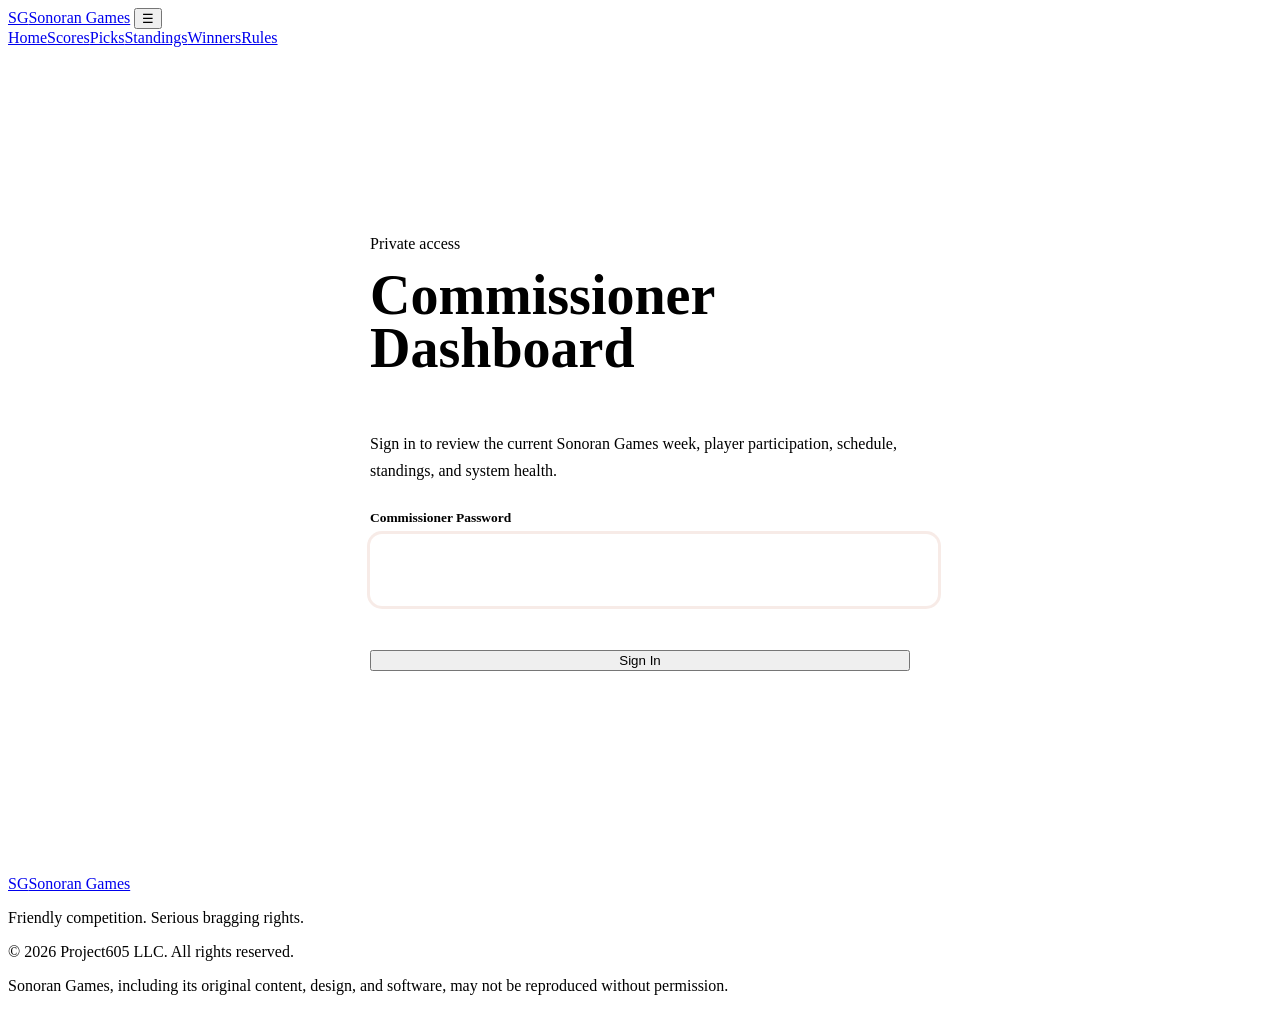
==== commissioner.html @ 8475ea11 "Refine commissioner dashboard layout and health display" ====
<!DOCTYPE html>

<html lang="en">
<head>
<meta charset="utf-8"/>
<meta content="width=device-width, initial-scale=1" name="viewport"/>
<meta content="Sonoran Games Commissioner Dashboard." name="description"/>
<title>Commissioner Dashboard · Sonoran Games</title>
<link href="/favicon.ico" rel="icon"/>
<link href="/assets/css/tokens.css" rel="stylesheet"/>
<link href="/assets/css/components.css" rel="stylesheet"/>
<link href="/assets/css/site.css" rel="stylesheet"/>
<link href="/assets/css/commissioner.css" rel="stylesheet"/>
</head>
<body>
<header class="site-header">
<div class="container nav-wrap">
<a aria-label="Sonoran Games home" class="brand" href="/"><span class="brand-mark">SG</span><span class="brand-name">Sonoran Games</span></a>
<button aria-controls="site-nav" aria-expanded="false" aria-label="Open navigation" class="nav-toggle" data-nav-toggle="">☰</button>
<nav aria-label="Primary navigation" class="nav-links" data-nav-links="" id="site-nav">
<a href="/">Home</a><a href="/scoreboard.html">Scores</a><a href="/picks.html">Picks</a><a href="/standings.html">Standings</a><a href="/winners.html">Winners</a><a href="/rules.html">Rules</a>
</nav>
</div>
</header>
<main class="commissioner-main">
<section class="commissioner-login-wrap" data-login-view="">
<div class="container">
<section class="card commissioner-login-card">
<div aria-hidden="true" class="commissioner-lock">SG</div>
<p class="eyebrow">Private access</p>
<h1 class="display">Commissioner Dashboard</h1>
<p class="commissioner-login-copy">Sign in to review the current Sonoran Games week, player participation, schedule, standings, and system health.</p>
<form data-login-form="">
<label class="commissioner-label" for="commissioner-password">Commissioner Password</label>
<input autocomplete="current-password" class="commissioner-input" data-password="" id="commissioner-password" required="" type="password"/>
<p aria-live="polite" class="commissioner-form-message" data-login-message=""></p>
<button class="button commissioner-login-button" data-login-button="" type="submit">Sign In</button>
</form>
</section>
</div>
</section>
<section class="commissioner-dashboard" data-dashboard-view="" hidden="">
<section class="commissioner-hero">
<div class="container commissioner-hero-row">
<div>
<p class="eyebrow">Sonoran Games Administration</p>
<h1 class="display commissioner-title">Commissioner Dashboard</h1>
<p class="commissioner-intro">Current-week health, participation, competition, and controls at a glance.</p>
</div>
<div class="commissioner-hero-actions">
<div class="commissioner-week-chip">
<span class="eyebrow">Current week</span>
<strong data-current-week="">Loading…</strong>
<small data-last-refresh="">Loading dashboard…</small>
</div>
<div class="commissioner-action-row">
<button class="button" data-refresh-dashboard="" type="button">Refresh Dashboard</button>
<button class="commissioner-text-button" data-logout="" type="button">Sign Out</button>
</div>
</div>
</div>
</section>
<div class="container commissioner-layout"><section aria-labelledby="commissioner-current-state-heading" class="commissioner-overview">
<div class="commissioner-overview-heading">
<p class="eyebrow">Overview</p>
<h2 class="display" id="commissioner-current-state-heading">Current State</h2>
</div>
<div aria-live="polite" class="commissioner-state-grid">
<section aria-label="Game alerts" class="commissioner-alert-stack" data-game-alerts=""></section>
<section aria-label="Player alerts" class="commissioner-alert-stack" data-player-alerts=""></section>
</div>
<section aria-live="polite" class="commissioner-system-alerts" data-system-alerts="" hidden=""></section>
</section><div class="commissioner-grid commissioner-grid-2"><section class="card commissioner-card">
<div class="commissioner-card-heading">
<div><p class="eyebrow">Automation</p><h2 class="display">System Health</h2></div>
</div>
<div data-system-health=""></div>
</section><section class="card commissioner-card">
<div class="commissioner-participation-heading">
<div class="commissioner-participation-title">
<p class="eyebrow">Pick completion</p>
<h2 class="display">Player Participation</h2>
<div class="commissioner-participation-player-count" data-participation-player-count="">— Players</div>
</div>
<div class="commissioner-participation-progress" data-participation-progress="" style="--participation-progress:0%;">
<div class="commissioner-participation-progress-label">Completed Cards</div>
<div class="commissioner-participation-progress-shell">
<span class="commissioner-participation-progress-count" data-participation-complete-count="">0</span>
<div aria-label="Completed player cards" aria-valuemax="100" aria-valuemin="0" aria-valuenow="0" class="commissioner-participation-progress-track" data-participation-progress-track="" role="progressbar">
<div class="commissioner-participation-progress-fill" data-participation-progress-fill="">
<span class="commissioner-participation-progress-percent" data-participation-progress-percent="">0%</span>
</div>
</div>
</div>
</div>
</div>
<div data-incomplete-players=""></div>
</section></div><div class="commissioner-grid commissioner-grid-2"><section class="card commissioner-card">
<div class="commissioner-card-heading">
<div><p class="eyebrow">Current week</p><h2 class="display">Live Competition — Top 5</h2></div>
<span class="commissioner-muted">Provisional</span>
</div>
<div data-live-top-five=""></div>
</section><section class="card commissioner-card">
<div class="commissioner-card-heading">
<div><p class="eyebrow">Season standings</p><h2 class="display">Current Season — Top 5</h2></div>
</div>
<div data-season-top-five=""></div>
</section></div><div class="commissioner-grid commissioner-grid-2"><section class="card commissioner-card">
<div class="commissioner-card-heading">
<div><p class="eyebrow">Current week</p><h2 class="display">Week Status</h2></div>
<span class="status status-upcoming" data-week-state="">Loading</span>
</div>
<div class="commissioner-metrics" data-week-metrics=""></div>
<div class="commissioner-next-game" data-next-kickoff=""></div>
</section><section class="card commissioner-card">
<div class="commissioner-card-heading">
<div><p class="eyebrow">2026 season</p><h2 class="display">Around the Pool</h2></div>
</div>
<div class="commissioner-stat-grid" data-around-pool=""></div>
</section></div><div class="commissioner-grid commissioner-grid-2"><section class="card commissioner-card">
<div class="commissioner-card-heading">
<div><p class="eyebrow">Season history</p><h2 class="display">Weekly Winners</h2></div>
</div>
<div data-weekly-winners=""></div>
</section><section class="card commissioner-card">
<div class="commissioner-card-heading">
<div><p class="eyebrow">Audit trail</p><h2 class="display">Recent Commissioner Activity</h2></div>
<span class="commissioner-muted">Last 3</span>
</div>
<div data-recent-activity=""></div>
</section></div><section class="card commissioner-card">
<div class="commissioner-card-heading">
<div><p class="eyebrow">Current week</p><h2 class="display">Schedule, Game IDs &amp; BYEs</h2></div>
<span class="commissioner-muted" data-schedule-summary="">Loading…</span>
</div>
<div class="commissioner-byes" data-byes=""></div>
<div class="commissioner-schedule" data-schedule=""></div>
</section><section class="card commissioner-card commissioner-control-center">
<div class="commissioner-card-heading">
<div>
<p class="eyebrow">Actions</p>
<h2 class="display">Commissioner Control Center</h2>
</div>
<span class="status status-upcoming">Protected actions</span>
</div>
<div class="commissioner-control-layout">
<section class="commissioner-action-panel commissioner-action-panel-active">
<div class="commissioner-action-panel-heading">
<div>
<p class="eyebrow">Pick actions</p>
<h3>Pick Override</h3>
</div>
<span class="commissioner-muted">Current week only</span>
</div>
<p class="commissioner-action-help">
                Select the player, game, and team. Player IDs, Game IDs, and team abbreviations
                are filled from the live Week data — no manual IDs required.
              </p>
<form class="commissioner-override-form" data-override-form="">
<div class="commissioner-form-grid">
<label class="commissioner-field">
<span>Player</span>
<select class="commissioner-select" data-override-player="" required="">
<option value="">Choose player…</option>
</select>
</label>
<label class="commissioner-field">
<span>Game</span>
<select class="commissioner-select" data-override-game="" required="">
<option value="">Choose game…</option>
</select>
</label>
</div>
<div class="commissioner-game-reference" data-override-game-reference="" hidden="">
<div>
<span class="commissioner-field-label">Game ID</span>
<strong data-override-game-id="">—</strong>
</div>
<button class="commissioner-copy-button" data-copy-override-game-id="" type="button">
                    Copy
                  </button>
</div>
<fieldset class="commissioner-pick-fieldset" data-override-pick-fieldset="" disabled="">
<legend>Pick</legend>
<div class="commissioner-pick-options" data-override-pick-options="">
<span class="commissioner-muted">Choose a game first.</span>
</div>
</fieldset>
<label class="commissioner-field">
<span>Reason</span>
<textarea class="commissioner-textarea" data-override-reason="" placeholder="Why is this Commissioner override needed?" required="" rows="3"></textarea>
</label>
<div class="commissioner-requested-by">
<span>Requested by</span>
<strong>JohnC</strong>
</div>
<p aria-live="polite" class="commissioner-action-message" data-override-message=""></p>
<button class="button commissioner-preview-button" data-preview-override="" disabled="" type="submit">
                  Preview Override
                </button>
</form>
<div class="commissioner-action-success" data-override-success="" hidden=""></div>
</section>
<div class="commissioner-control-side">
<section class="commissioner-control-group">
<strong>Player Controls</strong>
<span>Generate / Rotate · Revoke · Activate / Deactivate</span>
<small>Coming next</small>
</section>
<section class="commissioner-control-group">
<strong>Recovery Tools</strong>
<span>Sync Scores · Preview Rollover · Retry Rollover</span>
<small>Coming after Player Controls</small>
</section>
</div>
</div>
</section><dialog class="commissioner-confirm-dialog" data-override-dialog="">
<form class="commissioner-confirm-card" method="dialog">
<p class="eyebrow">Confirm Commissioner Action</p>
<h2 class="display">Pick Override</h2>
<div class="commissioner-confirm-summary" data-override-preview=""></div>
<div class="commissioner-confirm-warning">
              This action can change a locked pick. Confirm the details before continuing.
            </div>
<div class="commissioner-confirm-actions">
<button class="commissioner-secondary-button" data-cancel-override="" type="button">
                Cancel
              </button>
<button class="button" data-confirm-override="" type="button">
                Confirm Override
              </button>
</div>
</form>
</dialog></div>
</section>
<section class="commissioner-error-wrap" data-error-view="" hidden="">
<div class="container">
<section class="card commissioner-login-card">
<p class="eyebrow">Commissioner</p>
<h1 class="display">Dashboard unavailable</h1>
<p data-fatal-message="">Sonoran Games could not load the Commissioner dashboard.</p>
<button class="button" data-return-login="" type="button">Return to Sign In</button>
</section>
</div>
</section>
</main>
<footer class="site-footer">
<div class="container footer-inner">
<a class="brand" href="/"><span class="brand-mark">SG</span><span class="brand-name">Sonoran Games</span></a>
<div class="footer-copy">
<p>Friendly competition. Serious bragging rights.</p>
<p>© <span data-copyright-year="">2026</span> Project605 LLC. All rights reserved.</p>
<p>Sonoran Games, including its original content, design, and software, may not be reproduced without permission.</p>
</div>
</div>
</footer>
<script src="/assets/js/navigation.js"></script>
<script src="/assets/js/commissioner.js"></script>
</body>
</html>
---- assets/css/commissioner.css ----
.commissioner-main{min-height:calc(100vh - 72px)}
.commissioner-login-wrap,.commissioner-error-wrap{padding:72px 0 96px}
.commissioner-login-card{width:min(100%,540px);margin:0 auto;padding:36px}
.commissioner-login-card h1{margin-top:6px;font-size:clamp(2.2rem,7vw,3.5rem);line-height:.95}
.commissioner-lock{display:grid;width:58px;height:58px;margin-bottom:22px;place-items:center;border-radius:16px;background:linear-gradient(145deg,var(--copper),var(--rose));color:#fff;font:800 1.55rem var(--font-display)}
.commissioner-login-copy{margin:16px 0 26px;color:var(--muted);line-height:1.65}
.commissioner-label{display:block;margin-bottom:8px;font-size:.84rem;font-weight:800}
.commissioner-input{width:100%;min-height:50px;padding:11px 14px;border:1px solid var(--border);border-radius:12px;background:#fff;color:var(--ink);font:inherit;outline:none}
.commissioner-input:focus{border-color:var(--copper);box-shadow:0 0 0 3px rgba(184,92,56,.12)}
.commissioner-form-message{min-height:22px;margin:10px 0 4px;color:var(--danger);font-size:.82rem;font-weight:700}
.commissioner-login-button{width:100%;margin-top:8px}
.commissioner-hero{padding:42px 0 30px;background:radial-gradient(circle at 85% 20%,rgba(217,120,93,.12),transparent 30%),linear-gradient(180deg,#fffaf2 0%,var(--linen) 100%)}
.commissioner-hero-row{display:flex;align-items:flex-end;justify-content:space-between;gap:28px}
.commissioner-title{font-size:clamp(2.7rem,6vw,5rem);line-height:.92}
.commissioner-intro{max-width:670px;margin:14px 0 0;color:var(--muted);line-height:1.65}
.commissioner-hero-actions{display:grid;gap:12px;min-width:275px}
.commissioner-week-chip{display:grid;gap:2px;padding:15px 18px;border:1px solid var(--border);border-radius:14px;background:var(--white);box-shadow:var(--shadow-small)}
.commissioner-week-chip strong{font:800 1.65rem var(--font-display);text-transform:uppercase}
.commissioner-week-chip small{color:var(--muted)}
.commissioner-action-row{display:flex;align-items:center;gap:12px}
.commissioner-text-button{border:0;background:transparent;color:var(--copper);font-weight:800}
.commissioner-layout{display:grid;gap:22px;padding-top:24px;padding-bottom:20px}
.commissioner-alerts{display:grid;grid-template-columns:repeat(2,minmax(0,1fr));gap:10px}
.commissioner-alert{display:flex;gap:10px;align-items:flex-start;padding:13px 16px;border:1px solid var(--border);border-radius:13px;background:var(--white);box-shadow:var(--shadow-small);font-size:.9rem;font-weight:700}
.commissioner-alert.is-ok{border-left:4px solid var(--success)}
.commissioner-alert.is-attention{border-left:4px solid var(--gold)}
.commissioner-alert.is-error{border-left:4px solid var(--danger)}
.commissioner-alert-symbol{flex:0 0 auto;font-weight:900}
.commissioner-grid{display:grid;gap:22px}.commissioner-grid-2{grid-template-columns:repeat(2,minmax(0,1fr))}
.commissioner-card{padding:24px}
.commissioner-card-heading{display:flex;align-items:flex-start;justify-content:space-between;gap:18px;margin-bottom:20px}
.commissioner-card-heading h2{font-size:2rem;line-height:1}
.commissioner-big-stat{color:var(--copper);font:800 1.7rem var(--font-display)}
.commissioner-muted{color:var(--muted);font-size:.82rem}
.commissioner-metrics{display:grid;grid-template-columns:repeat(4,minmax(0,1fr));gap:10px}
.commissioner-metric{padding:14px;border-radius:12px;background:var(--linen)}
.commissioner-metric strong{display:block;font:800 1.5rem var(--font-display)}
.commissioner-metric span{display:block;margin-top:2px;color:var(--muted);font-size:.72rem;font-weight:700;text-transform:uppercase}
.commissioner-next-game{margin-top:14px;padding-top:14px;border-top:1px solid var(--border)}
.commissioner-list{display:grid;gap:0}
.commissioner-list-row{display:grid;grid-template-columns:minmax(0,1fr) auto;gap:12px;padding:11px 0;border-bottom:1px solid var(--border)}
.commissioner-list-row:last-child{border-bottom:0}
.commissioner-list-row strong{font-size:.9rem}.commissioner-list-row small,.commissioner-list-row span{color:var(--muted);font-size:.8rem}
.commissioner-zero-picks strong::after{margin-left:7px;color:var(--danger);content:'No picks';font-size:.67rem;font-weight:800;text-transform:uppercase}
.commissioner-byes{margin-bottom:16px}
.commissioner-bye-chip{display:inline-flex;margin:4px 6px 4px 0;padding:7px 10px;border-radius:999px;background:var(--navy);color:var(--sand);font-size:.75rem;font-weight:800}
.commissioner-schedule{display:grid;gap:18px}
.commissioner-day-group h3{margin:0 0 8px;color:var(--copper);font:800 1rem var(--font-display);letter-spacing:.07em;text-transform:uppercase}
.commissioner-day-group + .commissioner-day-group{margin-top:6px;padding-top:22px;border-top:2px solid rgba(23,42,70,.16)}
.commissioner-game-row{display:grid;grid-template-columns:90px minmax(0,1fr) auto;gap:14px;align-items:center;padding:13px 0;border-bottom:1px solid var(--border)}
.commissioner-game-row:last-child{border-bottom:0}
.commissioner-game-time{color:var(--muted);font-size:.78rem;font-weight:700}.commissioner-game-matchup{min-width:0}.commissioner-game-matchup strong{display:block}
.commissioner-game-id{display:flex;align-items:center;justify-content:flex-end;gap:8px;font-size:.74rem}
.commissioner-copy-button{min-height:32px;padding:0 10px;border:1px solid var(--border);border-radius:9px;background:var(--white);color:var(--copper);font-size:.72rem;font-weight:800}
.commissioner-unusual{margin-top:3px;color:var(--danger);font-size:.72rem;font-weight:800}
.commissioner-rank-list{display:grid}
.commissioner-rank-row{display:grid;grid-template-columns:34px minmax(0,1fr) auto;gap:10px;align-items:center;padding:11px 0;border-bottom:1px solid var(--border)}
.commissioner-rank-row:last-child{border-bottom:0}.commissioner-rank{color:var(--copper);font:800 1.2rem var(--font-display)}
.commissioner-rank-row strong{font-size:.9rem}.commissioner-rank-value{text-align:right;font-size:.8rem;font-weight:800}
.commissioner-stat-grid{display:grid;grid-template-columns:repeat(2,minmax(0,1fr));gap:12px}
.commissioner-stat{min-height:112px;padding:15px;border-radius:13px;background:var(--linen)}
.commissioner-stat strong{display:block;margin-bottom:4px;font:800 1.55rem var(--font-display)}.commissioner-stat span{display:block;color:var(--muted);font-size:.74rem;font-weight:700}
.commissioner-control-preview{border-style:dashed}
.commissioner-control-groups{display:grid;grid-template-columns:repeat(3,minmax(0,1fr));gap:12px;margin-top:18px}
.commissioner-control-group{display:grid;gap:5px;padding:15px;border-radius:13px;background:var(--linen)}
.commissioner-control-group span{color:var(--muted);font-size:.78rem;line-height:1.45}
.commissioner-health-row,.commissioner-activity-row{display:grid;grid-template-columns:minmax(0,1fr) auto;gap:12px;padding:11px 0;border-bottom:1px solid var(--border)}
.commissioner-health-row:last-child,.commissioner-activity-row:last-child{border-bottom:0}
.commissioner-health-row span,.commissioner-activity-row small{color:var(--muted);font-size:.78rem}
.commissioner-health-ok{color:var(--success)!important;font-weight:800}.commissioner-health-warning{color:var(--danger)!important;font-weight:800}
.commissioner-empty{padding:18px;border-radius:12px;background:var(--linen);color:var(--muted);font-size:.84rem}
@media(max-width:900px){.commissioner-hero-row{align-items:stretch;flex-direction:column}.commissioner-hero-actions{min-width:0}.commissioner-grid-2{grid-template-columns:1fr}.commissioner-control-groups{grid-template-columns:1fr}.commissioner-alerts{grid-template-columns:1fr}}
@media(max-width:640px){.commissioner-login-wrap,.commissioner-error-wrap{padding:42px 0 72px}.commissioner-login-card,.commissioner-card{padding:20px}.commissioner-hero{padding:30px 0 22px}.commissioner-title{font-size:3rem}.commissioner-action-row{align-items:stretch;flex-direction:column}.commissioner-text-button{min-height:40px}.commissioner-metrics{grid-template-columns:repeat(2,minmax(0,1fr))}.commissioner-card-heading{align-items:flex-start;flex-direction:column}.commissioner-game-row{grid-template-columns:1fr;gap:5px}.commissioner-game-id{justify-content:flex-start}.commissioner-stat-grid{grid-template-columns:1fr}}


/* Commissioner Dashboard overview hierarchy */
.commissioner-overview{display:grid;gap:10px}
.commissioner-overview-heading{display:grid;gap:3px}
.commissioner-overview-heading h2{margin:0;font-size:2rem;line-height:1}
.commissioner-state-grid{display:grid;grid-template-columns:repeat(2,minmax(0,1fr));gap:10px}
.commissioner-alert-stack,.commissioner-system-alerts{display:grid;gap:10px;align-content:start}
.commissioner-alert-stack:empty{min-height:0}
@media(max-width:900px){.commissioner-state-grid{grid-template-columns:1fr}}


/* Player Participation completion summary */
.commissioner-participation-heading{
  display:grid;
  grid-template-columns:minmax(0,1.15fr) minmax(190px,.85fr);
  gap:22px;
  align-items:start;
  margin-bottom:20px
}
.commissioner-participation-title h2{
  margin:0;
  font-size:2rem;
  line-height:1
}
.commissioner-participation-player-count{
  margin-top:8px;
  color:var(--ink);
  font-size:.9rem;
  font-weight:800
}
.commissioner-participation-progress{
  min-width:0;
  padding-left:22px;
  border-left:1px solid var(--border)
}
.commissioner-participation-progress-label{
  color:var(--copper);
  font-size:.74rem;
  font-weight:800;
  letter-spacing:.13em;
  text-transform:uppercase
}
.commissioner-participation-progress-shell{
  position:relative;
  margin-top:8px;
  padding-top:17px
}
.commissioner-participation-progress-count{
  position:absolute;
  top:0;
  left:clamp(8px,var(--participation-progress),calc(100% - 8px));
  transform:translateX(-50%);
  color:var(--ink);
  font-size:.7rem;
  font-weight:900;
  line-height:1;
  white-space:nowrap
}
.commissioner-participation-progress-count::after{
  content:'';
  position:absolute;
  top:calc(100% + 2px);
  left:50%;
  width:1px;
  height:5px;
  background:var(--copper);
  transform:translateX(-50%)
}
.commissioner-participation-progress-track{
  position:relative;
  height:16px;
  overflow:hidden;
  border-radius:999px;
  background:rgba(23,42,70,.13)
}
.commissioner-participation-progress-fill{
  display:flex;
  width:0;
  height:100%;
  align-items:center;
  justify-content:center;
  overflow:visible;
  border-radius:999px;
  background:var(--copper);
  transition:width .25s ease
}
.commissioner-participation-progress-percent{
  color:#fff;
  font-size:.68rem;
  font-weight:900;
  line-height:1;
  white-space:nowrap
}
@media(max-width:640px){
  .commissioner-participation-heading{
    grid-template-columns:1fr;
    gap:16px
  }
  .commissioner-participation-progress{
    padding-top:14px;
    padding-left:0;
    border-top:1px solid var(--border);
    border-left:0
  }
}

/* Pick Override — write-enabled Commissioner action */
.commissioner-control-center{border:1px solid var(--border)}
.commissioner-control-layout{display:grid;grid-template-columns:minmax(0,2fr) minmax(250px,1fr);gap:18px}
.commissioner-action-panel{padding:20px;border-radius:15px;background:var(--linen)}
.commissioner-action-panel-active{border:1px solid rgba(184,92,56,.22);background:#fffaf2}
.commissioner-action-panel-heading{display:flex;align-items:flex-start;justify-content:space-between;gap:16px;margin-bottom:8px}
.commissioner-action-panel-heading h3{margin:2px 0 0;font-size:1.35rem}
.commissioner-action-help{margin:0 0 18px;color:var(--muted);font-size:.84rem;line-height:1.55}
.commissioner-override-form{display:grid;gap:16px}
.commissioner-form-grid{display:grid;grid-template-columns:repeat(2,minmax(0,1fr));gap:14px}
.commissioner-field{display:grid;gap:7px}
.commissioner-field>span,.commissioner-field-label,.commissioner-pick-fieldset legend{font-size:.78rem;font-weight:800;color:var(--ink)}
.commissioner-select,.commissioner-textarea{width:100%;border:1px solid var(--border);border-radius:11px;background:var(--white);color:var(--ink);font:inherit}
.commissioner-select{min-height:46px;padding:9px 38px 9px 12px}
.commissioner-textarea{padding:11px 12px;resize:vertical;line-height:1.45}
.commissioner-select:focus,.commissioner-textarea:focus{outline:none;border-color:var(--copper);box-shadow:0 0 0 3px rgba(184,92,56,.12)}
.commissioner-game-reference{display:flex;align-items:center;justify-content:space-between;gap:12px;padding:12px 14px;border:1px solid var(--border);border-radius:11px;background:var(--white)}
.commissioner-game-reference div{display:grid;gap:2px}
.commissioner-game-reference strong{font-family:ui-monospace,SFMono-Regular,Menlo,Consolas,monospace}
.commissioner-pick-fieldset{margin:0;padding:0;border:0}
.commissioner-pick-fieldset legend{margin-bottom:7px}
.commissioner-pick-options{display:grid;grid-template-columns:repeat(2,minmax(0,1fr));gap:10px}
.commissioner-pick-choice{position:relative}
.commissioner-pick-choice input{position:absolute;opacity:0;pointer-events:none}
.commissioner-pick-choice label{display:flex;align-items:center;justify-content:center;min-height:48px;padding:9px 12px;border:1px solid var(--border);border-radius:11px;background:var(--white);font-weight:800;cursor:pointer}
.commissioner-pick-choice input:checked+label{border-color:var(--copper);background:rgba(184,92,56,.10);color:var(--copper);box-shadow:0 0 0 2px rgba(184,92,56,.08)}
.commissioner-pick-choice input:focus-visible+label{outline:3px solid rgba(184,92,56,.18);outline-offset:2px}
.commissioner-requested-by{display:flex;justify-content:space-between;gap:10px;padding:10px 12px;border-top:1px solid var(--border);border-bottom:1px solid var(--border);font-size:.82rem}
.commissioner-requested-by span{color:var(--muted)}
.commissioner-action-message{min-height:18px;margin:0;color:var(--danger);font-size:.8rem;font-weight:700}
.commissioner-preview-button{width:100%}
.commissioner-preview-button:disabled{opacity:.5;cursor:not-allowed}
.commissioner-control-side{display:grid;align-content:start;gap:12px}
.commissioner-control-group small{color:var(--copper);font-size:.7rem;font-weight:800;text-transform:uppercase;letter-spacing:.04em}
.commissioner-action-success{margin-top:16px;padding:14px;border:1px solid rgba(47,124,85,.25);border-radius:12px;background:rgba(47,124,85,.08);color:var(--success);font-size:.86rem;line-height:1.5}
.commissioner-action-success strong{display:block;margin-bottom:3px;color:var(--ink)}
.commissioner-confirm-dialog{width:min(calc(100% - 32px),560px);padding:0;border:0;border-radius:18px;background:transparent;box-shadow:0 24px 70px rgba(12,27,46,.28)}
.commissioner-confirm-dialog::backdrop{background:rgba(12,27,46,.64);backdrop-filter:blur(2px)}
.commissioner-confirm-card{padding:26px;border-radius:18px;background:var(--white)}
.commissioner-confirm-card h2{margin:4px 0 18px;font-size:2.3rem}
.commissioner-confirm-summary{display:grid;gap:9px;padding:16px;border-radius:13px;background:var(--linen)}
.commissioner-confirm-line{display:grid;grid-template-columns:105px minmax(0,1fr);gap:12px}
.commissioner-confirm-line span{color:var(--muted);font-size:.78rem;font-weight:700}
.commissioner-confirm-line strong{font-size:.88rem;word-break:break-word}
.commissioner-confirm-warning{margin-top:14px;padding:12px 14px;border-left:4px solid var(--gold);border-radius:10px;background:#fff8e8;font-size:.8rem;line-height:1.45}
.commissioner-confirm-actions{display:flex;justify-content:flex-end;gap:10px;margin-top:18px}
.commissioner-secondary-button{min-height:44px;padding:0 18px;border:1px solid var(--border);border-radius:10px;background:var(--white);color:var(--ink);font-weight:800}
.commissioner-confirm-actions .button{min-width:170px}
@media(max-width:900px){.commissioner-control-layout{grid-template-columns:1fr}}
@media(max-width:640px){
  .commissioner-form-grid{grid-template-columns:1fr}
  .commissioner-action-panel{padding:16px}
  .commissioner-action-panel-heading{flex-direction:column;gap:5px}
  .commissioner-confirm-card{padding:20px}
  .commissioner-confirm-line{grid-template-columns:1fr;gap:2px}
  .commissioner-confirm-actions{flex-direction:column-reverse}
  .commissioner-confirm-actions .button,.commissioner-secondary-button{width:100%}
}

/* Dashboard usage-driven layout refinements */
.commissioner-alert-byes{
  border-left:4px solid var(--navy)
}
.commissioner-alert-byes strong{
  color:var(--navy);
  font-size:.76rem;
  letter-spacing:.08em
}
.commissioner-health-row-feed{
  grid-template-columns:minmax(0,1fr) minmax(0,1.5fr)
}
.commissioner-health-row-feed>span{
  min-width:0;
  text-align:right;
  overflow-wrap:anywhere
}
.commissioner-health-details{
  grid-column:1/-1;
  min-width:0;
  margin-top:4px
}
.commissioner-health-details summary{
  width:max-content;
  cursor:pointer;
  color:var(--copper);
  font-size:.74rem;
  font-weight:800
}
.commissioner-health-details div{
  margin-top:8px;
  padding:10px 12px;
  max-height:180px;
  overflow:auto;
  border-radius:10px;
  background:var(--linen);
  color:var(--muted);
  font:600 .72rem/1.5 ui-monospace,SFMono-Regular,Menlo,Consolas,monospace;
  white-space:pre-wrap;
  overflow-wrap:anywhere;
  word-break:break-word
}
@media(max-width:640px){
  .commissioner-health-row-feed{
    grid-template-columns:1fr
  }
  .commissioner-health-row-feed>span{
    text-align:left
  }
}
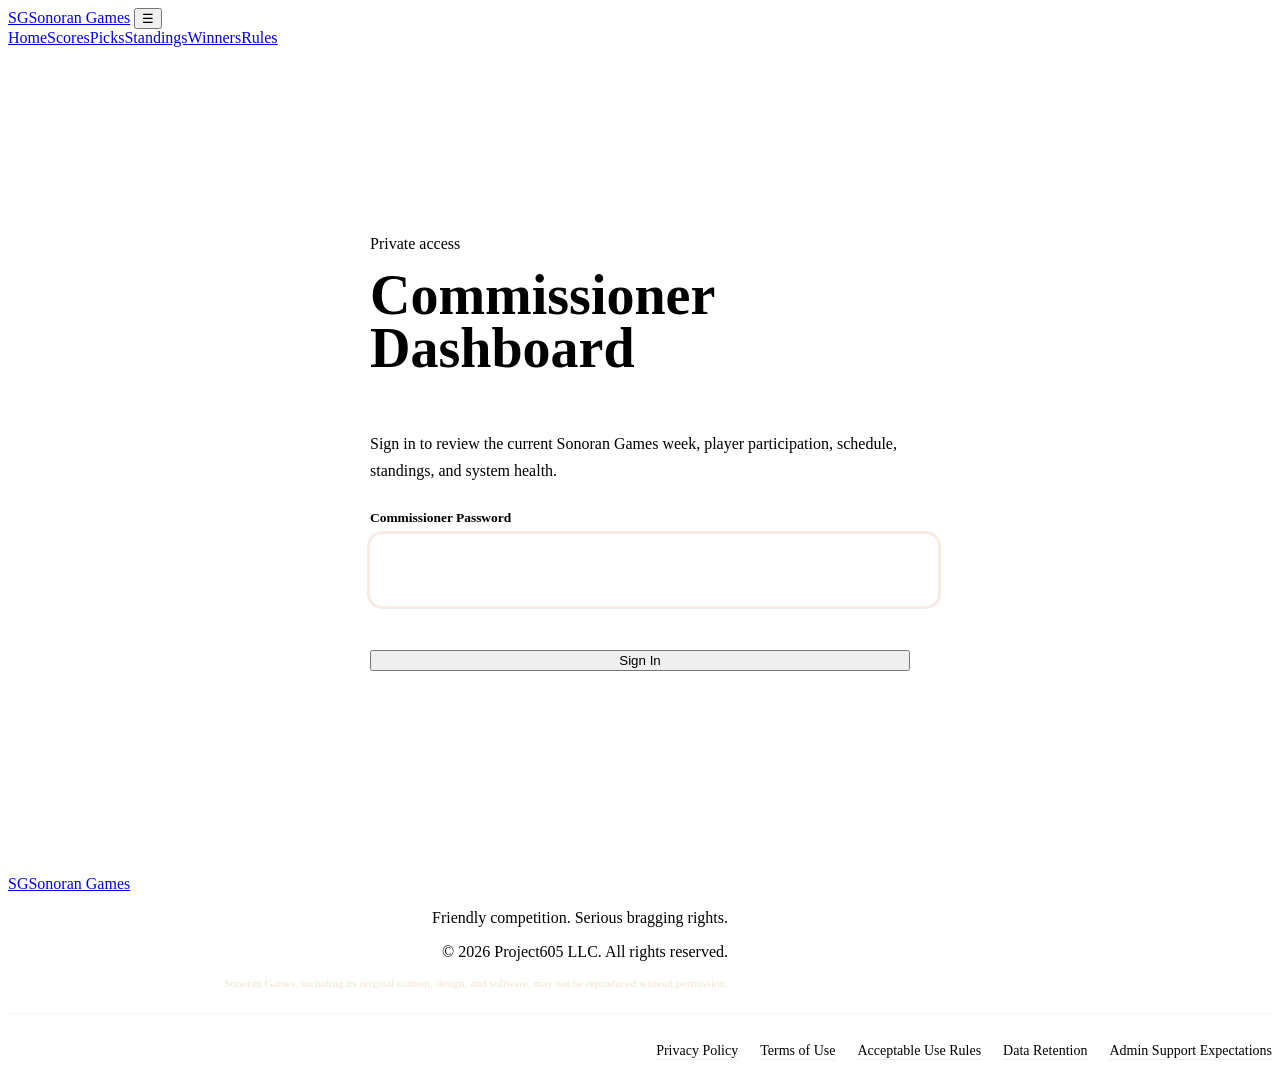
==== commit fac2f006: "Add shared footer links and site policies" ====
--- a/commissioner.html
+++ b/commissioner.html
@@ -11,6 +11,7 @@
 <link href="/assets/css/components.css" rel="stylesheet"/>
 <link href="/assets/css/site.css" rel="stylesheet"/>
 <link href="/assets/css/commissioner.css" rel="stylesheet"/>
+  <link rel="stylesheet" href="/assets/css/footer-policies.css">
 </head>
 <body>
 <header class="site-header">
@@ -63,7 +64,7 @@
 <div class="container commissioner-layout"><section aria-labelledby="commissioner-current-state-heading" class="commissioner-overview">
 <div class="commissioner-overview-heading">
 <p class="eyebrow">Overview</p>
-<h2 class="display" id="commissioner-current-state-heading">Current State</h2>
+<h2 class="display" id="commissioner-current-state-heading">Alerts &amp; Weekly Notes</h2>
 </div>
 <div aria-live="polite" class="commissioner-state-grid">
 <section aria-label="Game alerts" class="commissioner-alert-stack" data-game-alerts=""></section>
@@ -144,19 +145,104 @@
 </div>
 <span class="status status-upcoming">Protected actions</span>
 </div>
-<div class="commissioner-control-layout">
-<section class="commissioner-action-panel commissioner-action-panel-active">
-<div class="commissioner-action-panel-heading">
+
+<div class="commissioner-control-launchers">
+<section class="commissioner-control-launcher commissioner-control-launcher-active">
 <div>
 <p class="eyebrow">Pick actions</p>
 <h3>Pick Override</h3>
-</div>
-<span class="commissioner-muted">Current week only</span>
-</div>
+<p>Change a player's current-week pick when Commissioner intervention is required.</p>
+</div>
+<button class="button commissioner-control-open" data-open-pick-override="" type="button">
+Open Pick Override
+</button>
+</section>
+
+<section class="commissioner-control-launcher commissioner-control-launcher-active">
+<div>
+<p class="eyebrow">Player management</p>
+<h3>Player Controls</h3>
+<p>Generate or rotate player links, revoke access, and activate or deactivate players.</p>
+</div>
+<button class="button commissioner-control-open" data-open-player-controls type="button">Open Player Controls</button>
+</section>
+
+<section class="commissioner-control-launcher commissioner-control-launcher-active">
+<div>
+<p class="eyebrow">Recovery</p>
+<h3>Recovery Tools</h3>
+<p>Sync scores, preview rollover readiness, and retry recovery actions when needed.</p>
+</div>
+<button class="button commissioner-control-open" data-open-recovery type="button">Open Recovery Tools</button>
+</section>
+</div>
+</section>
+
+
+<dialog class="commissioner-action-dialog" data-recovery-dialog aria-labelledby="recovery-title">
+<div class="commissioner-action-dialog-card">
+<div class="commissioner-action-dialog-heading"><div><p class="eyebrow">System recovery</p><h2 class="display" id="recovery-title">Recovery Tools</h2><p class="commissioner-action-help">Check week readiness or rerun a job when automation needs help.</p></div><button class="commissioner-dialog-close" data-recovery-close type="button" aria-label="Close Recovery Tools">×</button></div>
+<p class="commissioner-player-state" data-recovery-summary>Loading readiness…</p>
+<ul data-recovery-blockers></ul>
+<p class="commissioner-action-help" data-recovery-checked></p>
+<div class="commissioner-player-actions">
+<button class="commissioner-secondary-button" data-recovery-preview type="button">Preview Rollover Readiness</button>
+<button class="commissioner-secondary-button" data-recovery-action="SYNC_CURRENT_WEEK" type="button" disabled>Sync Current Week</button>
+<button class="commissioner-secondary-button" data-recovery-action="RETRY_WEEKLY_ROLLOVER" type="button" disabled>Retry Weekly Rollover</button>
+</div>
+<div class="commissioner-player-confirm" data-recovery-confirm hidden><h3>Confirm Recovery Action</h3><p data-recovery-effects></p><div class="commissioner-confirm-actions"><button class="commissioner-secondary-button" data-recovery-cancel type="button">Cancel</button><button class="button" data-recovery-submit type="button">Confirm Action</button></div></div>
+<p class="commissioner-action-message" data-recovery-message role="status" aria-live="polite"></p>
+</div></dialog>
+
+<dialog class="commissioner-action-dialog" data-player-controls-dialog aria-labelledby="player-controls-title">
+<section class="commissioner-action-dialog-card">
+<div class="commissioner-action-dialog-heading"><div>
+<p class="eyebrow">Player management</p><h2 class="display" id="player-controls-title">Player Controls</h2>
+<p class="commissioner-action-help">Manage pool players and access links. Administrator records are protected.</p>
+</div><button class="commissioner-dialog-close" data-close-player-controls type="button" aria-label="Close Player Controls">×</button></div>
+<p class="commissioner-muted" data-player-controls-counts></p>
+<label class="commissioner-field"><span>Player</span><select class="commissioner-select" data-controls-player disabled><option value="">Choose player…</option></select></label>
+<p class="commissioner-player-state" data-controls-state></p>
+<div class="commissioner-player-actions" data-controls-actions>
+<button class="commissioner-secondary-button" type="button" data-player-action="GENERATE_LINK" disabled>Generate New Link</button>
+<button class="commissioner-secondary-button" type="button" data-player-action="ROTATE_LINK" disabled>Rotate Link</button>
+<button class="commissioner-secondary-button" type="button" data-player-action="REVOKE_LINKS" disabled>Revoke All Links</button>
+<button class="commissioner-secondary-button" type="button" data-player-action="ACTIVATE_PLAYER" disabled>Activate Player</button>
+<button class="commissioner-secondary-button" type="button" data-player-action="DEACTIVATE_PLAYER" disabled>Deactivate Player</button>
+</div>
+<div class="commissioner-player-actions"><button class="commissioner-secondary-button" data-controls-add type="button">Add Player</button></div>
+<form data-controls-add-form hidden>
+<h3>Add Player</h3>
+<p>New players start inactive with no access link. Activate separately when they should participate in the NFL pool.</p>
+<label class="commissioner-field"><span>Display name</span><input class="commissioner-input" data-controls-add-name required minlength="2" maxlength="60" autocomplete="off" placeholder="First name and last initial"></label>
+<label class="commissioner-field"><span>Email (optional)</span><input class="commissioner-input" data-controls-add-email type="email" maxlength="254" autocomplete="off"></label>
+<div class="commissioner-confirm-actions"><button class="commissioner-secondary-button" data-controls-add-cancel type="button">Cancel</button><button class="button" type="submit">Review New Player</button></div>
+</form>
+<section class="commissioner-player-confirm" data-controls-confirm hidden>
+<h3>Confirm Player Action</h3><p data-controls-preview></p>
+<div class="commissioner-confirm-actions"><button class="commissioner-secondary-button" data-controls-cancel type="button">Cancel</button><button class="button" data-controls-submit type="button">Confirm Action</button></div>
+</section>
+<p class="commissioner-action-message" data-controls-message role="status" aria-live="polite"></p>
+<section class="commissioner-action-success" data-controls-link-panel hidden>
+<label class="commissioner-field"><span>New player link — copy before closing</span><input class="commissioner-input" data-controls-link readonly type="text" autocomplete="off"></label>
+<button class="commissioner-copy-button" data-controls-copy type="button">Copy Link</button>
+<p>This link is shown once. Closing this dialog clears it.</p>
+</section>
+</section></dialog>
+
+<dialog class="commissioner-action-dialog" data-pick-override-dialog="">
+<section class="commissioner-action-dialog-card">
+<div class="commissioner-action-dialog-heading">
+<div>
+<p class="eyebrow">Pick actions</p>
+<h2 class="display">Pick Override</h2>
 <p class="commissioner-action-help">
-                Select the player, game, and team. Player IDs, Game IDs, and team abbreviations
-                are filled from the live Week data — no manual IDs required.
-              </p>
+Change a player's current-week pick. Player IDs, Game IDs, and team abbreviations are filled from the live Week data — no manual IDs required.
+</p>
+</div>
+<button aria-label="Close Pick Override" class="commissioner-dialog-close" data-close-pick-override="" type="button">×</button>
+</div>
+
 <form class="commissioner-override-form" data-override-form="">
 <div class="commissioner-form-grid">
 <label class="commissioner-field">
@@ -172,50 +258,43 @@
 </select>
 </label>
 </div>
+
 <div class="commissioner-game-reference" data-override-game-reference="" hidden="">
 <div>
 <span class="commissioner-field-label">Game ID</span>
 <strong data-override-game-id="">—</strong>
 </div>
-<button class="commissioner-copy-button" data-copy-override-game-id="" type="button">
-                    Copy
-                  </button>
-</div>
+<button class="commissioner-copy-button" data-copy-override-game-id="" type="button">Copy</button>
+</div>
+
 <fieldset class="commissioner-pick-fieldset" data-override-pick-fieldset="" disabled="">
 <legend>Pick</legend>
 <div class="commissioner-pick-options" data-override-pick-options="">
 <span class="commissioner-muted">Choose a game first.</span>
 </div>
 </fieldset>
+
 <label class="commissioner-field">
 <span>Reason</span>
 <textarea class="commissioner-textarea" data-override-reason="" placeholder="Why is this Commissioner override needed?" required="" rows="3"></textarea>
 </label>
+
 <div class="commissioner-requested-by">
 <span>Requested by</span>
 <strong>JohnC</strong>
 </div>
+
 <p aria-live="polite" class="commissioner-action-message" data-override-message=""></p>
+
 <button class="button commissioner-preview-button" data-preview-override="" disabled="" type="submit">
-                  Preview Override
-                </button>
+Preview Override
+</button>
 </form>
+
 <div class="commissioner-action-success" data-override-success="" hidden=""></div>
 </section>
-<div class="commissioner-control-side">
-<section class="commissioner-control-group">
-<strong>Player Controls</strong>
-<span>Generate / Rotate · Revoke · Activate / Deactivate</span>
-<small>Coming next</small>
-</section>
-<section class="commissioner-control-group">
-<strong>Recovery Tools</strong>
-<span>Sync Scores · Preview Rollover · Retry Rollover</span>
-<small>Coming after Player Controls</small>
-</section>
-</div>
-</div>
-</section><dialog class="commissioner-confirm-dialog" data-override-dialog="">
+</dialog>
+<dialog class="commissioner-confirm-dialog" data-override-dialog="">
 <form class="commissioner-confirm-card" method="dialog">
 <p class="eyebrow">Confirm Commissioner Action</p>
 <h2 class="display">Pick Override</h2>
@@ -246,16 +325,24 @@
 </section>
 </main>
 <footer class="site-footer">
-<div class="container footer-inner">
-<a class="brand" href="/"><span class="brand-mark">SG</span><span class="brand-name">Sonoran Games</span></a>
-<div class="footer-copy">
-<p>Friendly competition. Serious bragging rights.</p>
-<p>© <span data-copyright-year="">2026</span> Project605 LLC. All rights reserved.</p>
-<p>Sonoran Games, including its original content, design, and software, may not be reproduced without permission.</p>
-</div>
-</div>
-</footer>
+    <div class="container footer-inner">
+      <a class="brand" href="/" aria-label="Sonoran Games home"><span class="brand-mark">SG</span><span class="brand-name">Sonoran Games</span></a>
+      <div class="footer-copy">
+        <p>Friendly competition. Serious bragging rights.</p>
+        <p>© <span data-copyright-year>2026</span> Project605 LLC. All rights reserved.</p>
+        <p>Sonoran Games, including its original content, design, and software, may not be reproduced without permission.</p>
+      </div>
+    </div>
+    <nav class="container footer-policy-links" aria-label="Site policies">
+      <a href="/policies.html#privacy">Privacy Policy</a>
+      <a href="/policies.html#terms">Terms of Use</a>
+      <a href="/policies.html#acceptable-use">Acceptable Use Rules</a>
+      <a href="/policies.html#data-retention">Data Retention</a>
+      <a href="/policies.html#admin-support">Admin Support Expectations</a>
+    </nav>
+  </footer>
 <script src="/assets/js/navigation.js"></script>
 <script src="/assets/js/commissioner.js"></script>
 </body>
 </html>
+
--- a/assets/css/site.css
+++ b/assets/css/site.css
@@ -0,0 +1,576 @@
+.page-hero { position: relative; overflow: hidden; padding: 42px 0 92px; background: var(--navy); color: white; }
+.page-hero::after { position: absolute; right: -6%; bottom: -110px; width: 55%; height: 190px; border: 35px solid rgba(217,120,93,.18); border-radius: 50%; content: ''; transform: rotate(-5deg); }
+.hero-row { position: relative; z-index: 1; display: flex; align-items: end; justify-content: space-between; gap: 28px; }
+.hero-title { max-width: 700px; font-size: clamp(2.7rem, 7vw, 5.5rem); line-height: .88; }
+.hero-copy { max-width: 530px; margin: 14px 0 0; color: var(--sand); font-size: 1rem; line-height: 1.65; }
+.week-chip { flex: 0 0 auto; padding: 14px 18px; border: 1px solid rgba(255,255,255,.2); border-radius: 14px; background: rgba(255,255,255,.06); text-align: right; }
+.week-chip strong { display: block; font: 800 2rem/1 var(--font-display); }
+.dashboard { position: relative; z-index: 2; display: grid; grid-template-columns: minmax(0, 1.55fr) minmax(280px, .75fr); gap: 22px; margin-top: -52px; }
+.main-stack, .side-stack { display: grid; align-content: start; gap: 22px; }
+.section-card { padding: 24px; }
+.section-heading { display: flex; align-items: end; justify-content: space-between; gap: 16px; margin-bottom: 18px; }
+.section-heading h2 { font-size: 1.8rem; line-height: 1; }
+.pick-card { overflow: hidden; padding: 0; background: var(--navy-2); color: white; }
+.pick-card-inner { display: grid; grid-template-columns: 1fr auto; gap: 24px; padding: 28px; }
+.pick-card h2 { margin: 4px 0 8px; font: 800 2.3rem/1 var(--font-display); text-transform: uppercase; }
+.pick-card p { max-width: 520px; margin: 0; color: var(--sand); line-height: 1.55; }
+.pick-progress { display: grid; min-width: 125px; place-items: center; align-content: center; border-left: 1px solid rgba(255,255,255,.14); }
+.pick-progress strong { font: 800 2.7rem/1 var(--font-display); }
+.pick-progress span { margin-top: 5px; color: var(--sand); font-size: .72rem; font-weight: 700; text-transform: uppercase; }
+.pick-actions { display: flex; align-items: center; gap: 14px; padding: 18px 28px; background: rgba(0,0,0,.16); }
+.pick-actions small { color: var(--sand); }
+.games-list { display: grid; gap: 11px; }
+.home-game { display: grid; grid-template-columns: 72px minmax(0,1fr) auto; align-items: center; gap: 12px; padding: 14px 0; border-top: 1px solid var(--border); }
+.home-game:first-child { border-top: 0; }
+.home-game-time { color: var(--muted); font-size: .72rem; font-weight: 800; text-transform: uppercase; }
+.home-matchup { display: flex; align-items: center; gap: 10px; font-size: .85rem; font-weight: 800; }
+.home-matchup span { color: var(--muted); font-weight: 600; }
+.home-score { min-width: 70px; font: 800 1.65rem var(--font-display); text-align: right; }
+.standings { width: 100%; border-collapse: collapse; }
+.standings th { padding: 0 6px 9px; color: var(--muted); font-size: .67rem; letter-spacing: .08em; text-align: left; text-transform: uppercase; }
+.standings td { padding: 13px 6px; border-top: 1px solid var(--border); font-size: .82rem; }
+.standings td:first-child { width: 34px; color: var(--copper); font: 800 1.15rem var(--font-display); }
+.standings td:last-child, .standings th:last-child { text-align: right; }
+.coin-card { position: relative; overflow: hidden; background: linear-gradient(145deg, #f1dfba, #d5a23f); color: var(--navy); }
+.coin-card::after { position: absolute; right: -35px; bottom: -45px; width: 125px; height: 125px; border: 18px double rgba(24,36,58,.09); border-radius: 50%; content: ''; }
+.winner-name { margin: 6px 0 3px; font: 800 2.4rem/1 var(--font-display); text-transform: uppercase; }
+.winner-score { margin: 0; font-weight: 700; }
+.announcement { border-left: 5px solid var(--copper); }
+.announcement h2 { margin: 5px 0 8px; font-size: 1.3rem; }
+.announcement p { margin: 0; color: var(--muted); font-size: .86rem; line-height: 1.55; }
+.stats-grid { display: grid; grid-template-columns: repeat(3, 1fr); gap: 10px; }
+.season-scroll-cue { display: none; }
+.stat { padding: 14px 10px; border-radius: 12px; background: var(--linen); text-align: center; }
+.stat strong { display: block; font: 800 1.65rem var(--font-display); }
+.stat span { color: var(--muted); font-size: .66rem; font-weight: 800; text-transform: uppercase; }
+.stat small { display: block; margin-top: 0; color: var(--muted); font-size: .62rem; font-weight: 800; letter-spacing: .06em; }
+.stats-card .stats-grid { align-items: stretch; }
+.stats-card .stat { display: flex; min-height: 106px; align-items: center; justify-content: center; flex-direction: column; }
+.stats-card .stat strong { font-size: 1.45rem; }
+
+.footer-copy { max-width: 720px; text-align: right; }
+.footer-copy p + p { margin-top: 5px; }
+.footer-copy p:last-child { color: rgba(235, 219, 183, .72); font-size: .7rem; }
+
+.scoreboard-main { padding: 38px 0 0; }
+.scoreboard-header { display: grid; gap: 20px; }
+.scoreboard-title-row { display: flex; align-items: end; justify-content: space-between; gap: 20px; }
+.scoreboard-title { font-size: clamp(2.5rem, 6vw, 4.5rem); line-height: .9; }
+.week-nav { display: flex; align-items: center; gap: 8px; }
+.week-nav button { min-height: 42px; padding: 0 14px; border: 1px solid var(--border); border-radius: 10px; background: var(--white); color: var(--ink); font-weight: 800; }
+.week-nav button:disabled { opacity: .45; cursor: not-allowed; }
+.summary-bar { display: grid; grid-template-columns: repeat(3, 1fr) auto; align-items: center; overflow: hidden; border: 1px solid var(--border); border-radius: 15px; background: var(--white); }
+.summary-item { padding: 14px 18px; border-right: 1px solid var(--border); }
+.summary-item span { display: block; color: var(--muted); font-size: .68rem; font-weight: 800; text-transform: uppercase; }
+.summary-item strong { font: 800 1.7rem var(--font-display); }
+.freshness { padding: 14px 18px; color: var(--muted); font-size: .76rem; text-align: right; }
+.refresh { margin-left: 8px; padding: 7px 9px; border: 0; border-radius: 8px; background: var(--linen); color: var(--copper); font-size: .72rem; font-weight: 800; }
+.game-section { margin-top: 36px; }
+.game-section-header { display: flex; align-items: center; justify-content: space-between; margin-bottom: 14px; }
+.game-section-header h2 { font-size: 2rem; }
+.game-grid { display: grid; grid-template-columns: repeat(2, minmax(0, 1fr)); gap: 16px; }
+.game-card { padding: 19px; }
+.game-card-top { display: flex; align-items: center; justify-content: space-between; padding-bottom: 15px; border-bottom: 1px solid var(--border); }
+.game-clock { color: var(--muted); font-size: .74rem; font-weight: 700; }
+.team-row { display: grid; grid-template-columns: 38px minmax(0, 1fr) auto; align-items: center; gap: 11px; margin-top: 14px; }
+.team-name strong { display: block; font-size: .88rem; }
+.team-name span { color: var(--muted); font-size: .7rem; }
+.team-name-line { display: flex; flex-wrap: wrap; align-items: center; gap: 7px; }
+.possession-indicator { display: inline-flex; align-items: center; gap: 4px; padding: 3px 6px; border: 1px solid rgba(181,89,58,.28); border-radius: 999px; background: rgba(181,89,58,.08); color: var(--copper) !important; font-size: .55rem !important; font-weight: 800; letter-spacing: .06em; line-height: 1; text-transform: uppercase; }
+.possession-football { position: relative; display: inline-block; width: 11px; height: 7px; border-radius: 50%; background: currentColor; transform: rotate(-18deg); }
+.possession-football::after { position: absolute; top: 3px; left: 3px; width: 5px; height: 1px; background: var(--white); content: ''; }
+.team-score { font: 800 2.3rem/1 var(--font-display); }
+.team-row.winner .team-name strong::after { margin-left: 6px; color: var(--success); font-size: .62rem; content: 'WINNER'; }
+.game-detail { margin: 15px 0 0; padding-top: 13px; border-top: 1px solid var(--border); color: var(--muted); font-size: .72rem; }
+.game-card-live { border-top: 4px solid var(--danger); }
+.kickoff-group { grid-column: 1 / -1; margin: 14px 0 -2px; color: var(--dusk); font-size: .75rem; font-weight: 800; letter-spacing: .08em; text-transform: uppercase; }
+
+@media (max-width: 820px) {
+  .page-hero { padding: 34px 0 78px; }
+  .hero-row, .scoreboard-title-row { align-items: flex-start; flex-direction: column; }
+  .week-chip { text-align: left; }
+  .dashboard { grid-template-columns: 1fr; }
+  .side-stack { grid-template-columns: 1fr 1fr; }
+  .announcement, .stats-card { grid-column: 1 / -1; }
+}
+@media (max-width: 620px) {
+  .container { width: min(calc(100% - 24px), var(--max-width)); }
+  .pick-card-inner { grid-template-columns: 1fr; }
+  .pick-progress { min-height: 70px; border-top: 1px solid rgba(255,255,255,.14); border-left: 0; }
+  .pick-actions { align-items: stretch; flex-direction: column; }
+  .home-game { grid-template-columns: 58px minmax(0,1fr) auto; }
+  .side-stack { grid-template-columns: 1fr; }
+  .announcement, .stats-card { grid-column: auto; }
+  .summary-bar { grid-template-columns: repeat(3, 1fr); }
+  .summary-item { padding: 12px; text-align: center; }
+  .freshness { grid-column: 1 / -1; border-top: 1px solid var(--border); text-align: center; }
+  .game-grid { grid-template-columns: 1fr; }
+  .scoreboard-title-row .week-nav { width: 100%; justify-content: space-between; }
+  .season-scroll-cue { display: block; margin: -5px 0 10px; color: var(--copper); font-size: .7rem; font-weight: 800; text-align: right; }
+}
+
+/* Weekly picks */
+.picks-main { min-height: 70vh; }
+.picks-hero { padding: 38px 0 76px; background: var(--navy); color: var(--white); }
+.picks-hero-row { display: flex; align-items: end; justify-content: space-between; gap: 28px; }
+.picks-title { max-width: 720px; font-size: clamp(2.8rem, 6vw, 5rem); line-height: .9; }
+.picks-intro { max-width: 650px; margin: 13px 0 0; color: var(--sand); line-height: 1.6; }
+.player-card { display: flex; min-width: 265px; align-items: center; gap: 11px; padding: 13px 14px; border: 1px solid rgba(255,255,255,.18); border-radius: 15px; background: rgba(255,255,255,.07); }
+.player-avatar { display: grid; width: 42px; height: 42px; place-items: center; border-radius: 12px; background: var(--copper); font: 800 1.05rem var(--font-display); }
+.player-card div { display: grid; flex: 1; }
+.player-card small { color: var(--sand); font-size: .66rem; font-weight: 700; text-transform: uppercase; }
+.player-card strong { font-size: .9rem; }
+.player-change { padding: 7px 8px; border: 0; background: transparent; color: var(--sand); font-size: .7rem; font-weight: 800; text-decoration: underline; text-underline-offset: 3px; }
+.picks-layout { position: relative; display: grid; grid-template-columns: minmax(0, 1fr) 320px; gap: 24px; margin-top: -42px; }
+.picks-column { display: grid; gap: 26px; min-width: 0; }
+.picks-progress-card { position: relative; display: grid; grid-template-columns: 1fr auto; align-items: center; gap: 20px; overflow: hidden; padding: 24px 27px; }
+.picks-progress-copy h2 { margin-top: 3px; font-size: 2rem; }
+.picks-progress-copy p:last-child { margin: 7px 0 0; color: var(--muted); font-size: .82rem; }
+.progress-ring { display: grid; width: 78px; height: 78px; place-items: center; align-content: center; border-radius: 50%; background: radial-gradient(circle at center, var(--white) 58%, transparent 60%), conic-gradient(var(--copper) var(--progress), var(--sand) 0); }
+.progress-ring strong { font: 800 1.3rem/1 var(--font-display); }
+.progress-ring span { margin-top: 2px; color: var(--muted); font-size: .54rem; font-weight: 800; text-transform: uppercase; }
+.progress-track { position: absolute; right: 0; bottom: 0; left: 0; height: 5px; background: var(--sand); }
+.progress-track span { display: block; height: 100%; background: var(--copper); transition: width .2s ease; }
+.pick-notice { display: flex; gap: 13px; margin-top: -8px; padding: 15px 17px; border: 1px solid rgba(184,92,56,.19); border-radius: 14px; background: rgba(232,217,194,.45); }
+.notice-clock { display: grid; width: 34px; height: 34px; place-items: center; flex: 0 0 auto; border-radius: 50%; background: var(--white); color: var(--copper); font-size: 1.2rem; }
+.pick-notice strong { font-size: .8rem; }
+.pick-notice p { margin: 3px 0 0; color: var(--muted); font-size: .73rem; line-height: 1.5; }
+.pick-day { display: grid; gap: 12px; }
+.pick-day-heading { display: flex; align-items: end; justify-content: space-between; gap: 18px; }
+.pick-day-heading h2 { font-size: 2rem; line-height: 1; }
+.lock-label, .open-label { padding: 6px 9px; border-radius: 99px; font-size: .65rem; font-weight: 800; letter-spacing: .05em; text-transform: uppercase; }
+.lock-label { background: rgba(106,109,112,.12); color: var(--muted); }
+.open-label { background: rgba(54,119,93,.11); color: var(--success); }
+.pick-game-list { display: grid; gap: 12px; }
+.matchup-card { overflow: hidden; transition: border-color .18s ease, box-shadow .18s ease; }
+.matchup-card.needs-pick { border-color: rgba(184,92,56,.36); }
+.matchup-card.is-guided,
+.tiebreaker-card.is-guided { border-color: var(--copper); box-shadow: 0 0 0 3px rgba(184,92,56,.18), 0 14px 32px rgba(25,37,52,.14); animation: guidance-pulse .7s ease-out; }
+.pick-guidance { display: flex; align-items: center; justify-content: center; gap: 10px; margin: -3px 16px 13px; padding: 12px 14px; border-left: 4px solid var(--copper); border-radius: 9px; background: var(--navy); box-shadow: 0 8px 20px rgba(24,36,58,.18); color: var(--white); font-size: .72rem; font-weight: 800; line-height: 1.35; text-align: left; }
+.pick-guidance-icon { display: grid; width: 24px; height: 24px; flex: 0 0 24px; place-items: center; border-radius: 50%; background: var(--copper); color: var(--white); font-size: .8rem; }
+.tiebreaker-card p.pick-guidance { grid-column: 1 / -1; width: 100%; margin: -7px 0 0; color: var(--white); }
+@keyframes guidance-pulse { 0% { box-shadow: 0 0 0 0 rgba(184,92,56,.42); } 100% { box-shadow: 0 0 0 3px rgba(184,92,56,.18), 0 14px 32px rgba(25,37,52,.14); } }
+@media (prefers-reduced-motion: reduce) { .matchup-card.is-guided, .tiebreaker-card.is-guided { animation: none; } }
+.matchup-meta { display: flex; align-items: center; justify-content: space-between; gap: 15px; padding: 11px 16px; border-bottom: 1px solid var(--border); background: rgba(244,236,223,.55); font-size: .64rem; }
+.matchup-meta span { color: var(--dusk); font-weight: 800; text-transform: uppercase; }
+.matchup-meta strong { color: var(--muted); font-weight: 700; }
+.team-choices { display: grid; grid-template-columns: minmax(0,1fr) 34px minmax(0,1fr); align-items: stretch; padding: 13px; }
+.team-choice { position: relative; display: flex; min-height: 68px; align-items: center; gap: 10px; padding: 10px; border: 1px solid transparent; border-radius: 13px; background: transparent; color: var(--ink); text-align: left; transition: background .15s ease, border-color .15s ease; }
+.team-choice:hover:not(:disabled) { border-color: var(--sand); background: var(--linen); }
+.team-choice:focus-visible { outline: 3px solid rgba(184,92,56,.28); outline-offset: 2px; }
+.team-choice.is-selected { border-color: rgba(184,92,56,.38); background: rgba(232,217,194,.42); }
+.team-choice .team-mark { width: 40px; height: 40px; }
+.team-choice strong { display: block; font-size: .8rem; line-height: 1.25; }
+.team-choice small { display: block; margin-top: 3px; color: var(--muted); font-size: .62rem; }
+.pick-check { display: grid; width: 21px; height: 21px; place-items: center; margin-left: auto; flex: 0 0 auto; border-radius: 50%; background: var(--copper); color: white; font-size: .7rem; }
+.matchup-at { align-self: center; color: var(--muted); font: 800 .66rem var(--font-display); text-align: center; }
+.pick-needed { margin: -5px 16px 12px; color: var(--copper); font-size: .64rem; font-weight: 800; text-align: center; text-transform: uppercase; }
+.is-locked { opacity: .88; }
+.is-locked .team-choice { cursor: not-allowed; }
+.locked-result { display: flex; justify-content: space-between; gap: 15px; padding: 11px 16px; border-top: 1px solid var(--border); background: rgba(54,119,93,.07); color: var(--muted); font-size: .7rem; }
+.more-games { overflow: hidden; border: 1px dashed rgba(24,36,58,.21); border-radius: 13px; background: rgba(255,253,249,.45); }
+.more-games summary { display: flex; justify-content: space-between; padding: 13px 16px; color: var(--dusk); font-size: .72rem; font-weight: 800; cursor: pointer; list-style: none; }
+.more-games summary::-webkit-details-marker { display: none; }
+.more-games-note { padding: 0 16px 14px; color: var(--muted); font-size: .72rem; line-height: 1.5; }
+.tiebreaker-card { display: grid; grid-template-columns: 1fr auto; align-items: center; gap: 24px; padding: 24px; }
+.tiebreaker-card h2 { font-size: 1.8rem; }
+.tiebreaker-card > div p:last-child { margin: 7px 0 0; color: var(--muted); font-size: .78rem; }
+.tiebreaker-input { display: grid; grid-template-columns: 82px auto; align-items: center; overflow: hidden; border: 1px solid var(--border); border-radius: 12px; background: var(--linen); }
+.tiebreaker-input input { width: 82px; height: 58px; border: 0; border-right: 1px solid var(--border); outline: 0; background: var(--white); color: var(--ink); font: 800 1.8rem var(--font-display); text-align: center; }
+.tiebreaker-input input:focus { box-shadow: inset 0 0 0 3px rgba(184,92,56,.22); }
+.tiebreaker-input small { padding: 0 12px; color: var(--muted); font-size: .63rem; font-weight: 800; text-transform: uppercase; }
+.submit-column { position: relative; }
+.submit-card { position: sticky; top: 92px; padding: 23px; }
+.submit-card h2 { margin-top: 3px; font-size: 1.8rem; }
+.card-save-status { display: grid; gap: 2px; margin-top: 14px; padding: 10px 12px; border: 1px solid var(--border); border-radius: 10px; background: var(--linen); }
+.card-save-status strong { color: var(--ink); font-size: .72rem; }
+.card-save-status span { color: var(--muted); font-size: .65rem; line-height: 1.4; }
+.card-save-status.is-submitted { border-color: rgba(54,119,93,.28); background: rgba(54,119,93,.1); }
+.card-save-status.is-submitted strong { color: var(--success); }
+.card-save-status.is-draft { border-color: rgba(184,92,56,.28); background: rgba(184,92,56,.08); }
+.card-save-status.is-draft strong { color: var(--copper); }
+.submit-summary { display: grid; margin-top: 18px; border-block: 1px solid var(--border); }
+.submit-summary div { display: flex; align-items: center; justify-content: space-between; padding: 13px 0; }
+.submit-summary div + div { border-top: 1px solid var(--border); }
+.submit-summary span { color: var(--muted); font-size: .72rem; font-weight: 700; }
+.submit-summary strong { font: 800 1.15rem var(--font-display); }
+.submit-warning { position: relative; margin: 16px 0; padding: 12px 12px 12px 44px; border-left: 3px solid var(--copper); border-radius: 11px; background: rgba(24,36,58,.07); }
+.submit-warning::before { content: '!'; position: absolute; top: 13px; left: 12px; display: grid; width: 22px; height: 22px; place-items: center; border-radius: 50%; background: var(--copper); color: var(--white); font-size: .72rem; font-weight: 800; }
+.submit-warning.is-ready { background: rgba(54,119,93,.1); }
+.submit-warning.is-ready::before { content: '\2713'; background: var(--success); }
+.submit-warning strong { color: var(--ink); font-size: .72rem; }
+.submit-warning p { margin: 3px 0 0; color: var(--muted); font-size: .69rem; line-height: 1.45; }
+.submit-button { width: 100%; }
+.submit-button:disabled,
+.submit-button:disabled:hover,
+.submit-button:disabled:focus,
+.submit-button:disabled:active { border-color: var(--border) !important; background: #d8d6d0 !important; box-shadow: none !important; color: #777b80 !important; cursor: not-allowed !important; opacity: .72; transform: none !important; }
+.submit-help { margin: 13px 0 0; color: var(--muted); font-size: .65rem; line-height: 1.5; text-align: center; }
+.confirmation-overlay { position: fixed; z-index: 50; inset: 0; display: grid; place-items: center; padding: 20px; background: rgba(24,36,58,.76); backdrop-filter: blur(5px); }
+.confirmation-overlay[hidden] { display: none; }
+.confirmation-card { width: min(100%, 500px); padding: 34px; text-align: center; }
+.confirmation-mark { display: grid; width: 58px; height: 58px; margin: 0 auto 17px; place-items: center; border-radius: 50%; background: var(--success); color: white; font-size: 1.6rem; }
+.confirmation-card h2 { font-size: 2.3rem; }
+.confirmation-card > p:not(.eyebrow) { color: var(--muted); line-height: 1.6; }
+.confirmation-actions { display: flex; align-items: center; justify-content: center; gap: 18px; margin-top: 22px; }
+@media (max-width: 900px) {
+  .picks-layout { grid-template-columns: 1fr; }
+  .submit-column { order: -1; }
+  .submit-card { position: static; display: grid; grid-template-columns: 1fr 1fr; column-gap: 20px; }
+  .submit-card > .eyebrow, .submit-card > h2, .submit-help { grid-column: 1 / -1; }
+  .submit-summary { margin-top: 12px; }
+  .submit-warning { align-self: center; }
+}
+@media (max-width: 700px) {
+  .picks-hero { padding-bottom: 70px; }
+  .picks-hero-row { align-items: stretch; flex-direction: column; }
+  .player-card { min-width: 0; }
+  .picks-layout { margin-top: -36px; }
+  .team-choices { grid-template-columns: 1fr; gap: 7px; }
+  .matchup-at { padding-left: 20px; text-align: left; }
+  .team-choice { min-height: 62px; }
+  .matchup-meta { align-items: flex-start; flex-direction: column; gap: 3px; }
+  .tiebreaker-card { align-items: stretch; grid-template-columns: 1fr; }
+  .tiebreaker-input { justify-self: start; }
+}
+@media (max-width: 520px) {
+  .picks-progress-card { padding: 20px; }
+  .picks-progress-copy h2 { font-size: 1.65rem; }
+  .progress-ring { width: 68px; height: 68px; }
+  .pick-day-heading { align-items: flex-start; }
+  .pick-day-heading h2 { font-size: 1.65rem; }
+  .submit-card { display: block; }
+  .confirmation-actions { align-items: stretch; flex-direction: column; }
+}
+
+/* Standings — weekly results */
+.results-main { min-height: 70vh; }
+.results-hero { padding: 42px 0 78px; background: var(--navy); color: var(--white); }
+.results-hero-row { display: flex; align-items: end; justify-content: space-between; gap: 32px; }
+.results-title { font-size: clamp(3rem, 7vw, 5.4rem); line-height: .88; }
+.results-intro { max-width: 600px; margin: 14px 0 0; color: var(--sand); line-height: 1.6; }
+.results-tabs { display: flex; gap: 6px; padding: 5px; border: 1px solid rgba(255,255,255,.16); border-radius: 13px; background: rgba(255,255,255,.06); }
+.results-tab { min-height: 42px; padding: 0 15px; border: 0; border-radius: 9px; background: transparent; color: var(--sand); font-size: .72rem; font-weight: 800; }
+.results-tab.is-active { background: var(--white); color: var(--navy); box-shadow: var(--shadow-small); }
+.results-tab:focus-visible { outline: 3px solid rgba(232,217,194,.42); outline-offset: 2px; }
+.results-layout { position: relative; display: grid; gap: 22px; margin-top: -42px; }
+.results-toolbar { display: flex; align-items: center; justify-content: space-between; gap: 24px; padding: 21px 24px; border: 1px solid var(--border); border-radius: var(--radius); background: var(--white); box-shadow: var(--shadow-small); }
+.results-toolbar h2 { margin-top: 3px; font-size: 2rem; }
+.results-toolbar p:last-child { margin: 5px 0 0; color: var(--muted); font-size: .76rem; }
+.results-toolbar .week-nav span { min-width: 72px; color: var(--dusk); font-size: .76rem; font-weight: 800; text-align: center; }
+.weekly-winner { position: relative; display: grid; grid-template-columns: auto minmax(0,1fr) minmax(330px,.75fr); align-items: center; gap: 24px; overflow: hidden; padding: 29px; border-top: 5px solid var(--copper); background: linear-gradient(120deg, var(--white) 0 62%, rgba(232,217,194,.55)); }
+.weekly-winner::after { position: absolute; top: -70px; right: -55px; width: 210px; height: 210px; border: 24px double rgba(184,92,56,.06); border-radius: 50%; content: ''; }
+.winner-emblem { display: grid; width: 72px; height: 72px; place-items: center; border-radius: 50%; background: linear-gradient(145deg, #f1dfba, #c98542); color: var(--navy); box-shadow: inset 0 0 0 7px rgba(255,255,255,.35); font-size: 1.8rem; }
+.weekly-winner-copy { position: relative; z-index: 1; }
+.weekly-winner-copy h2 { margin-top: 4px; font-size: 3rem; line-height: .9; }
+.weekly-winner-copy .winner-lead { margin: 8px 0 4px; color: var(--copper); font-size: .9rem; font-weight: 800; }
+.weekly-winner-copy p:last-child { max-width: 540px; margin: 0; color: var(--muted); font-size: .78rem; line-height: 1.55; }
+.winner-numbers { position: relative; z-index: 1; display: grid; grid-template-columns: repeat(3,1fr); overflow: hidden; border: 1px solid var(--border); border-radius: 14px; background: rgba(255,255,255,.78); }
+.winner-numbers div { padding: 16px 12px; text-align: center; }
+.winner-numbers div + div { border-left: 1px solid var(--border); }
+.winner-numbers span, .winner-numbers small { display: block; color: var(--muted); font-size: .58rem; font-weight: 800; text-transform: uppercase; }
+.winner-numbers strong { display: block; margin: 4px 0 2px; font: 800 1.7rem/1 var(--font-display); }
+.results-grid { display: grid; grid-template-columns: minmax(0,1fr) 310px; align-items: start; gap: 22px; }
+.results-table-card { min-width: 0; padding: 24px; }
+.results-heading { align-items: center; }
+.results-heading h2 { margin-top: 3px; }
+.table-scroll { overflow-x: auto; }
+.table-scroll-cue {
+  margin: 0 0 10px;
+  color: var(--muted);
+  font-size: .78rem;
+  font-weight: 700;
+  letter-spacing: .02em;
+}
+.table-scroll.is-vertically-scrollable {
+  max-height: 980px;
+  overflow-y: auto;
+}
+.table-scroll.is-vertically-scrollable thead th {
+  position: sticky;
+  top: 0;
+  z-index: 1;
+  background: var(--white);
+}
+.weekly-table { width: 100%; border-collapse: collapse; }
+.weekly-table th { padding: 0 10px 11px; color: var(--muted); font-size: .62rem; letter-spacing: .06em; text-align: center; text-transform: uppercase; white-space: nowrap; }
+.weekly-table th:nth-child(2) { text-align: left; }
+.weekly-table td { padding: 13px 10px; border-top: 1px solid var(--border); font-size: .8rem; text-align: center; }
+.weekly-table td:first-child { width: 45px; color: var(--copper); font: 800 1rem var(--font-display); }
+.weekly-table td:nth-child(2) { min-width: 150px; text-align: left; }
+.weekly-table td strong, .weekly-table td small { display: block; }
+.weekly-table td small { margin-top: 2px; color: var(--muted); font-size: .58rem; }
+.weekly-first { background: rgba(232,217,194,.29); }
+.rank-medal { display: inline-grid; width: 28px; height: 28px; place-items: center; border-radius: 50%; background: var(--copper); color: var(--white); }
+.table-note { margin: 13px 0 0; color: var(--muted); font-size: .63rem; line-height: 1.5; }
+.weekly-highlights { display: grid; gap: 14px; }
+.highlight-card { position: relative; overflow: hidden; padding: 20px; }
+.highlight-card .highlight-icon { display: grid; width: 35px; height: 35px; margin-bottom: 15px; place-items: center; border-radius: 10px; background: var(--linen); color: var(--copper); font-weight: 900; }
+.highlight-card h2 { margin: 5px 0 7px; font-size: 1.25rem; }
+.highlight-card p:last-of-type { margin: 0; color: var(--muted); font-size: .72rem; line-height: 1.5; }
+.highlight-card p strong { color: var(--ink); }
+.highlight-upset { border-top: 4px solid var(--copper); }
+.pick-split { display: flex; height: 24px; margin-top: 14px; overflow: hidden; border-radius: 99px; background: var(--navy); color: var(--white); font-size: .56rem; font-weight: 800; }
+.pick-split span { display: grid; flex: 1; place-items: center; }
+.pick-split span:first-child { flex: 0 0 var(--split); min-width: 58px; background: var(--copper); }
+.week-story { display: grid; grid-template-columns: minmax(220px,1.4fr) repeat(4,1fr); align-items: center; gap: 14px; padding: 22px 24px; }
+.week-story h2 { margin-top: 4px; font-size: 1.6rem; }
+.week-stat { padding: 11px; border-left: 1px solid var(--border); text-align: center; }
+.week-stat strong, .week-stat span { display: block; }
+.week-stat strong { font: 800 1.7rem/1 var(--font-display); }
+.week-stat span { margin-top: 4px; color: var(--muted); font-size: .61rem; font-weight: 800; text-transform: uppercase; }
+.season-preview-toast { position: fixed; z-index: 40; right: 22px; bottom: 22px; max-width: calc(100% - 44px); padding: 14px 18px; border-left: 4px solid var(--copper); border-radius: 10px; background: var(--navy); color: var(--white); box-shadow: var(--shadow); font-size: .76rem; font-weight: 800; }
+.season-preview-toast[hidden] { display: none; }
+.results-layout[hidden] { display: none; }
+.season-layout { padding-bottom: 4px; }
+.season-toolbar .status { flex: 0 0 auto; }
+.season-leader { position: relative; display: grid; grid-template-columns: auto minmax(0,1fr) minmax(330px,.75fr); align-items: center; gap: 24px; overflow: hidden; padding: 29px; border-top: 5px solid var(--copper); background: linear-gradient(120deg, var(--white) 0 62%, rgba(232,217,194,.55)); }
+.season-leader::after { position: absolute; top: -70px; right: -55px; width: 210px; height: 210px; border: 24px double rgba(184,92,56,.06); border-radius: 50%; content: ''; }
+.season-leader-copy { position: relative; z-index: 1; }
+.season-leader-copy h2 { margin-top: 4px; font-size: 3rem; line-height: .9; }
+.season-leader-copy .winner-lead { margin: 8px 0 4px; color: var(--copper); font-size: .9rem; font-weight: 800; }
+.season-leader-copy p:last-child { max-width: 540px; margin: 0; color: var(--muted); font-size: .78rem; line-height: 1.55; }
+.season-leader-numbers { min-width: 0; }
+.formula-card { display: grid; grid-template-columns: minmax(260px,.85fr) minmax(420px,1.15fr); align-items: center; gap: 30px; padding: 24px; }
+.formula-card h2 { margin: 3px 0 6px; font-size: 1.65rem; }
+.formula-card p:last-child { max-width: 620px; margin: 0; color: var(--muted); font-size: .74rem; line-height: 1.55; }
+.formula-bar { display: flex; min-height: 52px; overflow: hidden; border-radius: 12px; color: var(--white); font-size: .68rem; font-weight: 900; letter-spacing: .02em; }
+.formula-bar span { display: grid; place-items: center; padding: 10px; text-align: center; }
+.formula-wins { flex: 3; background: var(--navy); }
+.formula-correct { flex: 2; background: var(--copper); }
+.season-table-card { padding: 24px; }
+.season-table td:nth-child(2) { min-width: 155px; }
+.season-table td:last-child strong { color: var(--navy); font-size: .9rem; }
+.rank-up { color: #287a52; font-weight: 800; }
+.rank-down { color: var(--copper); font-weight: 800; }
+.rank-even { color: var(--muted); font-weight: 800; }
+.season-snapshot { margin-bottom: 22px; }
+@media (max-width: 900px) {
+  .weekly-winner { grid-template-columns: auto 1fr; }
+  .winner-numbers { grid-column: 1 / -1; }
+  .results-grid { grid-template-columns: 1fr; }
+  .weekly-highlights { grid-template-columns: repeat(3,1fr); }
+  .week-story { grid-template-columns: repeat(4,1fr); }
+  .week-story > div:first-child { grid-column: 1 / -1; }
+  .season-leader { grid-template-columns: auto 1fr; }
+  .season-leader-numbers { grid-column: 1 / -1; }
+  .formula-card { grid-template-columns: 1fr; gap: 18px; }
+}
+@media (max-width: 700px) {
+  .results-hero { padding-bottom: 72px; }
+  .results-hero-row { align-items: stretch; flex-direction: column; }
+  .results-tabs { width: 100%; }
+  .results-tab { flex: 1; }
+  .results-toolbar { align-items: flex-start; flex-direction: column; }
+  .results-toolbar .week-nav { width: 100%; justify-content: space-between; }
+  .weekly-winner { grid-template-columns: 1fr; text-align: center; }
+  .winner-emblem { margin-inline: auto; }
+  .winner-numbers { grid-column: auto; }
+  .weekly-highlights { grid-template-columns: 1fr; }
+  .season-leader { grid-template-columns: 1fr; text-align: center; }
+  .season-leader .winner-emblem { margin-inline: auto; }
+  .season-leader-numbers { grid-column: auto; }
+}
+@media (max-width: 520px) {
+  html, body { overflow-x: clip; }
+  .nav-wrap, .footer-inner { width: 100%; padding-inline: 16px; }
+  .nav-wrap .brand, .footer-inner .brand { min-width: 0; }
+  .footer-inner { gap: 18px; }
+  .footer-inner p { max-width: 100%; line-height: 1.55; overflow-wrap: anywhere; }
+  .footer-copy { text-align: left; }
+  .results-layout { margin-top: -35px; }
+  .results-tabs { flex-direction: column; }
+  .weekly-winner, .results-table-card, .season-leader, .formula-card { padding: 19px; }
+  .weekly-winner-copy h2 { font-size: 2.5rem; }
+  .winner-numbers { grid-template-columns: 1fr; }
+  .winner-numbers div + div { border-top: 1px solid var(--border); border-left: 0; }
+  .season-leader-copy h2 { font-size: 2.5rem; }
+  .formula-bar { min-height: 74px; }
+  .week-story { grid-template-columns: repeat(2,1fr); }
+  .week-stat:nth-of-type(odd) { border-left: 0; }
+}
+
+/* Winners */
+.winners-main { min-height: 70vh; }
+.winners-hero { position: relative; overflow: hidden; padding: 46px 0 92px; background: var(--navy); color: var(--white); }
+.winners-hero::after { position: absolute; right: -70px; bottom: -155px; width: 390px; height: 390px; border: 42px double rgba(213,162,63,.08); border-radius: 50%; content: ''; }
+.winners-hero-row { position: relative; z-index: 1; display: flex; align-items: center; justify-content: space-between; gap: 32px; }
+.winners-title { max-width: 760px; font-size: clamp(3rem, 7vw, 5.5rem); line-height: .87; }
+.winners-intro { max-width: 680px; margin: 15px 0 0; color: var(--sand); line-height: 1.65; }
+.trophy-seal { display: grid; width: 132px; height: 132px; place-items: center; align-content: center; flex: 0 0 auto; border: 2px solid rgba(232,217,194,.35); border-radius: 50%; background: radial-gradient(circle, rgba(213,162,63,.17), transparent 68%); box-shadow: inset 0 0 0 8px rgba(255,255,255,.035); text-align: center; }
+.trophy-seal span { color: var(--gold); font-size: 1.3rem; line-height: 1; }
+.trophy-seal strong { margin: 4px 0 1px; font: 800 2.4rem/1 var(--font-display); }
+.trophy-seal small { color: var(--sand); font-size: .55rem; font-weight: 800; letter-spacing: .1em; text-transform: uppercase; }
+.winners-layout { position: relative; z-index: 2; display: grid; gap: 28px; margin-top: -43px; }
+.reigning-champion { position: relative; display: grid; grid-template-columns: auto minmax(0,1fr) minmax(330px,.75fr); align-items: center; gap: 24px; overflow: hidden; padding: 29px; border-top: 5px solid var(--gold); background: linear-gradient(120deg, var(--white) 0 62%, rgba(241,223,186,.66)); }
+.reigning-champion::after { position: absolute; top: -70px; right: -55px; width: 210px; height: 210px; border: 24px double rgba(184,92,56,.06); border-radius: 50%; content: ''; }
+.reigning-copy { position: relative; z-index: 1; }
+.reigning-copy h2 { margin-top: 4px; font-size: 3rem; line-height: .9; }
+.reigning-copy .winner-lead { margin: 8px 0 4px; color: var(--copper); font-size: .9rem; font-weight: 800; }
+.reigning-copy p:last-child { max-width: 550px; margin: 0; color: var(--muted); font-size: .78rem; line-height: 1.55; }
+.champions-section { display: grid; gap: 17px; }
+.winners-section-heading { display: flex; align-items: end; justify-content: space-between; gap: 20px; }
+.winners-section-heading h2 { font-size: 2.25rem; line-height: 1; }
+.winners-section-heading p:last-child { margin: 6px 0 0; color: var(--muted); font-size: .78rem; }
+.champions-grid { display: grid; grid-template-columns: repeat(3,minmax(0,1fr)); gap: 15px; }
+.champion-tile { position: relative; overflow: hidden; min-height: 205px; padding: 21px; transition: transform .18s ease, box-shadow .18s ease; }
+.champion-tile:hover { transform: translateY(-3px); box-shadow: var(--shadow); }
+.champion-tile::after { position: absolute; right: -33px; bottom: -42px; width: 112px; height: 112px; border: 17px double rgba(24,36,58,.045); border-radius: 50%; content: ''; }
+.champion-week { color: var(--copper); font-size: .66rem; font-weight: 900; letter-spacing: .1em; text-transform: uppercase; }
+.champion-medal { display: grid; width: 38px; height: 38px; margin: 17px 0 13px; place-items: center; border-radius: 50%; background: var(--linen); color: var(--copper); font: 800 1rem var(--font-display); }
+.champion-tile h3 { margin: 0; font: 800 1.85rem/1 var(--font-display); text-transform: uppercase; }
+.champion-tile p { margin: 6px 0 3px; color: var(--ink); font-size: .78rem; font-weight: 800; }
+.champion-tile small { color: var(--muted); font-size: .64rem; }
+.champion-tile.is-reigning { border-color: rgba(213,162,63,.55); border-top: 4px solid var(--gold); background: linear-gradient(145deg, var(--white), rgba(241,223,186,.5)); }
+.champion-tile.is-reigning .champion-medal { background: linear-gradient(145deg,#f1dfba,#c98542); color: var(--navy); }
+.winners-lower-grid { display: grid; grid-template-columns: minmax(0,1.35fr) minmax(300px,.65fr); gap: 22px; }
+.title-race, .winners-records, .season-archive { padding: 24px; }
+.winners-section-heading.compact { align-items: center; }
+.title-race-list { display: grid; margin-top: 19px; border-top: 1px solid var(--border); }
+.title-race-row { display: grid; grid-template-columns: 36px minmax(0,1fr) auto; align-items: center; gap: 12px; padding: 15px 8px; border-bottom: 1px solid var(--border); }
+.title-race-row.is-leading { background: rgba(232,217,194,.23); }
+.race-rank { color: var(--copper); font: 800 1.2rem var(--font-display); text-align: center; }
+.title-race-row div { display: grid; }
+.title-race-row strong { font-size: .83rem; }
+.title-race-row small { margin-top: 2px; color: var(--muted); font-size: .62rem; }
+.title-race-row b { font: 800 1.35rem var(--font-display); }
+.winners-records h2 { margin-top: 3px; font-size: 1.85rem; }
+.records-grid { display: grid; grid-template-columns: repeat(2,1fr); gap: 10px; margin-top: 18px; }
+.records-grid div { padding: 16px 10px; border-radius: 12px; background: var(--linen); text-align: center; }
+.records-grid strong, .records-grid span { display: block; }
+.records-grid strong { font: 800 1.8rem/1 var(--font-display); }
+.records-grid span { margin-top: 5px; color: var(--muted); font-size: .6rem; font-weight: 800; text-transform: uppercase; }
+.season-archive { display: grid; grid-template-columns: minmax(0,1fr) minmax(360px,.8fr); align-items: center; gap: 30px; margin-bottom: 22px; }
+.season-archive h2 { margin-top: 3px; font-size: 2rem; }
+.season-archive > div:first-child p:last-child { max-width: 650px; margin: 7px 0 0; color: var(--muted); font-size: .75rem; line-height: 1.55; }
+.archive-year-card { display: grid; grid-template-columns: auto minmax(0,1fr) auto; align-items: center; gap: 14px; padding: 16px; border: 1px solid var(--border); border-radius: 13px; background: var(--linen); }
+.archive-year-card > span:first-child { display: grid; width: 53px; height: 53px; place-items: center; border-radius: 12px; background: var(--navy); color: var(--white); font: 800 1rem var(--font-display); }
+.archive-year-card div { display: grid; }
+.archive-year-card strong { font-size: .78rem; }
+.archive-year-card small { margin-top: 3px; color: var(--muted); font-size: .63rem; }
+@media (max-width: 900px) {
+  .reigning-champion { grid-template-columns: auto 1fr; }
+  .reigning-champion .winner-numbers { grid-column: 1 / -1; }
+  .champions-grid { grid-template-columns: repeat(2,minmax(0,1fr)); }
+  .winners-lower-grid { grid-template-columns: 1fr; }
+  .season-archive { grid-template-columns: 1fr; gap: 18px; }
+}
+@media (max-width: 700px) {
+  .winners-hero { padding-bottom: 76px; }
+  .winners-hero-row { align-items: flex-start; flex-direction: column; }
+  .trophy-seal { display: none; }
+  .reigning-champion { grid-template-columns: 1fr; text-align: center; }
+  .reigning-champion .winner-emblem { margin-inline: auto; }
+  .reigning-champion .winner-numbers { grid-column: auto; }
+  .winners-section-heading { align-items: flex-start; flex-direction: column; }
+  .winners-section-heading.compact { align-items: flex-start; }
+}
+@media (max-width: 520px) {
+  .winners-layout { margin-top: -35px; }
+  .reigning-champion, .title-race, .winners-records, .season-archive { padding: 19px; }
+  .reigning-copy h2 { font-size: 2.5rem; }
+  .champions-grid { grid-template-columns: 1fr; }
+  .champion-tile { min-height: 0; }
+  .archive-year-card { grid-template-columns: auto minmax(0,1fr); }
+  .archive-year-card .status { grid-column: 2; }
+}
+
+/* Rules */
+.rules-main { min-height: 70vh; }
+.rules-hero { position: relative; overflow: hidden; padding: 46px 0 92px; background: var(--navy); color: var(--white); }
+.rules-hero::after { position: absolute; right: -85px; bottom: -180px; width: 420px; height: 420px; border: 46px double rgba(184,92,56,.08); border-radius: 50%; content: ''; }
+.rules-hero-row { position: relative; z-index: 1; display: flex; align-items: center; justify-content: space-between; gap: 32px; }
+.rules-title { font-size: clamp(3rem,7vw,5.5rem); line-height: .87; }
+.rules-intro { max-width: 680px; margin: 15px 0 0; color: var(--sand); line-height: 1.65; }
+.rules-seal { display: grid; width: 132px; height: 132px; place-items: center; align-content: center; flex: 0 0 auto; border: 2px solid rgba(232,217,194,.35); border-radius: 50%; background: radial-gradient(circle,rgba(184,92,56,.2),transparent 68%); box-shadow: inset 0 0 0 8px rgba(255,255,255,.035); text-align: center; }
+.rules-seal span { color: var(--gold); font-size: 1.25rem; line-height: 1; }
+.rules-seal strong { margin: 4px 0 1px; font: 800 1.65rem/1 var(--font-display); }
+.rules-seal small { color: var(--sand); font-size: .53rem; font-weight: 800; letter-spacing: .1em; text-transform: uppercase; }
+.rules-layout { position: relative; z-index: 2; display: grid; gap: 34px; margin-top: -43px; padding-bottom: 22px; }
+.rules-at-a-glance { display: grid; grid-template-columns: minmax(220px,1.25fr) repeat(4,1fr); align-items: center; padding: 24px; border-top: 5px solid var(--copper); }
+.rules-glance-heading h2 { margin-top: 3px; font-size: 1.8rem; }
+.glance-stat { padding: 10px 15px; border-left: 1px solid var(--border); text-align: center; }
+.glance-stat span,.glance-stat small,.glance-stat strong { display: block; }
+.glance-stat span { color: var(--muted); font-size: .58rem; font-weight: 900; letter-spacing: .06em; text-transform: uppercase; }
+.glance-stat strong { margin: 5px 0 3px; font: 800 1.55rem/1 var(--font-display); }
+.glance-stat small { color: var(--muted); font-size: .58rem; }
+.rules-section { display: grid; gap: 17px; }
+.rules-section-heading { display: flex; align-items: center; gap: 14px; }
+.rules-section-heading h2 { font-size: 2.25rem; line-height: 1; }
+.rule-number { display: grid; width: 45px; height: 45px; place-items: center; flex: 0 0 auto; border-radius: 50%; background: var(--navy); color: var(--white); font: 800 1rem var(--font-display); }
+.rules-two-column { display: grid; grid-template-columns: minmax(280px,.72fr) minmax(430px,1.28fr); gap: 18px; }
+.rule-card,.payout-card { padding: 23px; }
+.rule-card-featured { border-top: 4px solid var(--copper); background: linear-gradient(145deg,var(--white),rgba(232,217,194,.36)); }
+.rule-icon { display: grid; width: 38px; height: 38px; place-items: center; border-radius: 10px; background: var(--linen); color: var(--copper); font-weight: 900; }
+.rule-card h3,.payout-card h3,.rules-formula-card h3,.emergency-rule h3 { margin: 14px 0 7px; font: 800 1.25rem/1.05 var(--font-display); text-transform: uppercase; }
+.rule-card p,.rules-formula-card p,.emergency-rule p { margin: 0; color: var(--muted); font-size: .73rem; line-height: 1.58; }
+.rule-callout { margin-top: 15px !important; padding: 12px; border-left: 3px solid var(--copper); background: rgba(255,255,255,.7); color: var(--ink) !important; font-weight: 800; }
+.payout-heading { display: flex; align-items: center; justify-content: space-between; gap: 15px; }
+.payout-heading h3 { margin-top: 3px; }
+.payout-list { display: grid; grid-template-columns: repeat(3,1fr); margin-top: 15px; border: 1px solid var(--border); border-radius: 12px; overflow: hidden; }
+.payout-list div { display: flex; align-items: center; justify-content: space-between; gap: 10px; padding: 12px; }
+.payout-list div:nth-child(n+4) { border-top: 1px solid var(--border); }
+.payout-list div:not(:nth-child(3n+1)) { border-left: 1px solid var(--border); }
+.payout-list span { color: var(--muted); font-size: .63rem; font-weight: 800; }
+.payout-list strong { font: 800 1rem var(--font-display); }
+.rule-grid { display: grid; grid-template-columns: repeat(4,1fr); gap: 15px; }
+.tiebreaker-rule { display: grid; grid-template-columns: minmax(250px,.9fr) minmax(430px,1.1fr); align-items: center; gap: 28px; padding: 26px; border-top: 5px solid var(--copper); }
+.tiebreaker-rule-copy h2 { margin: 4px 0 8px; font-size: 2rem; }
+.tiebreaker-rule-copy > p:last-child { margin: 0; color: var(--muted); font-size: .75rem; line-height: 1.58; }
+.tiebreaker-steps { display: grid; grid-template-columns: repeat(3,1fr); gap: 10px; }
+.tiebreaker-steps div { padding: 14px 10px; border-radius: 12px; background: var(--linen); text-align: center; }
+.tiebreaker-steps span { display: grid; width: 28px; height: 28px; margin: 0 auto 8px; place-items: center; border-radius: 50%; background: var(--navy); color: var(--white); font: 800 .8rem var(--font-display); }
+.tiebreaker-steps p { margin: 0; font-size: .62rem; font-weight: 800; line-height: 1.35; }
+.shared-win-note { grid-column: 1/-1; margin: 0; padding: 13px 15px; border-radius: 10px; background: rgba(232,217,194,.42); color: var(--muted); font-size: .7rem; line-height: 1.5; }
+.shared-win-note strong { color: var(--ink); }
+.rules-formula-card { display: grid; grid-template-columns: minmax(260px,.8fr) minmax(400px,1.2fr); align-items: center; gap: 25px; padding: 24px; }
+.rules-formula-card h3 { margin-top: 0; }
+.formula-text { grid-column: 1/-1; display: flex; align-items: center; gap: 14px; padding: 12px 15px; border-radius: 10px; background: var(--linen); font-size: .67rem; line-height: 1.45; }
+.formula-text strong { flex: 0 0 auto; color: var(--copper); text-transform: uppercase; }
+.emergency-rule { padding: 24px; }
+.emergency-intro { display: flex; align-items: flex-start; gap: 15px; }
+.emergency-intro h3 { margin-top: 0; }
+.rule-checklist { display: grid; grid-template-columns: repeat(2,1fr); gap: 10px 25px; margin: 20px 0 0; padding: 0; list-style: none; }
+.rule-checklist li { position: relative; padding: 12px 12px 12px 34px; border-top: 1px solid var(--border); color: var(--muted); font-size: .7rem; line-height: 1.5; }
+.rule-checklist li::before { position: absolute; top: 12px; left: 8px; display: grid; width: 17px; height: 17px; place-items: center; border-radius: 50%; background: var(--navy); color: var(--white); content: '✓'; font-size: .55rem; font-weight: 900; }
+.admin-integrity { display: grid; grid-template-columns: auto minmax(0,1fr); align-items: center; gap: 22px; padding: 25px; background: linear-gradient(120deg,var(--navy),#243451); color: var(--white); }
+.admin-badge { display: grid; width: 64px; height: 64px; place-items: center; border: 2px solid rgba(232,217,194,.35); border-radius: 50%; color: var(--gold); font: 800 1.25rem var(--font-display); }
+.admin-integrity h2 { margin: 3px 0 6px; font-size: 1.85rem; }
+.admin-integrity p:last-child { max-width: 800px; margin: 0; color: var(--sand); font-size: .74rem; line-height: 1.58; }
+@media (max-width: 900px) {
+  .rules-at-a-glance { grid-template-columns: repeat(2,1fr); }
+  .rules-glance-heading { grid-column: 1/-1; }
+  .glance-stat:nth-of-type(odd) { border-left: 0; }
+  .rules-two-column,.tiebreaker-rule,.rules-formula-card { grid-template-columns: 1fr; }
+  .rule-grid { grid-template-columns: repeat(2,1fr); }
+  .formula-text { grid-column: auto; }
+}
+@media (max-width: 700px) {
+  .rules-hero { padding-bottom: 76px; }
+  .rules-hero-row { align-items: flex-start; flex-direction: column; }
+  .rules-seal { display: none; }
+  .payout-list { grid-template-columns: repeat(2,1fr); }
+  .payout-list div:nth-child(n+3) { border-top: 1px solid var(--border); }
+  .payout-list div:nth-child(odd) { border-left: 0; }
+  .payout-list div:nth-child(even) { border-left: 1px solid var(--border); }
+  .tiebreaker-steps { grid-template-columns: 1fr; }
+  .rule-checklist { grid-template-columns: 1fr; }
+}
+@media (max-width: 520px) {
+  .rules-layout { gap: 29px; margin-top: -35px; }
+  .rules-at-a-glance,.rule-card,.payout-card,.tiebreaker-rule,.rules-formula-card,.emergency-rule,.admin-integrity { padding: 19px; }
+  .rules-at-a-glance { grid-template-columns: 1fr; }
+  .glance-stat { border-top: 1px solid var(--border); border-left: 0; }
+  .rule-grid { grid-template-columns: 1fr; }
+  .payout-list { grid-template-columns: 1fr; }
+  .payout-list div:nth-child(n) { border-top: 1px solid var(--border); border-left: 0; }
+  .payout-list div:first-child { border-top: 0; }
+  .formula-text { align-items: flex-start; flex-direction: column; }
+  .admin-integrity { grid-template-columns: 1fr; text-align: center; }
+  .admin-badge { margin-inline: auto; }
+}
+
+/* Picks: team records entering the matchup, inline with natural wrapping. */
+.team-choice .team-choice-copy { flex: 1 1 auto; min-width: 0; overflow-wrap: anywhere; }
+.team-choice .team-mark { flex: 0 0 40px; }
+.team-choice .team-record { display: inline; font-size: .9em; font-weight: 500; }
--- a/assets/css/commissioner.css
+++ b/assets/css/commissioner.css
@@ -287,3 +287,179 @@
     text-align:left
   }
 }
+
+
+/* Compact schedule disclosure */
+.commissioner-schedule-toggle{
+  display:inline-flex;
+  align-items:center;
+  min-height:34px;
+  margin-top:10px;
+  padding:0 12px;
+  border:1px solid var(--border);
+  border-radius:9px;
+  background:var(--white);
+  color:var(--copper);
+  font:800 .74rem var(--font-body);
+  cursor:pointer
+}
+.commissioner-schedule-toggle:hover{
+  border-color:rgba(184,92,56,.35);
+  background:#fffaf2
+}
+.commissioner-schedule-extra[hidden]{display:none}
+
+/* Compact Commissioner Control Center */
+.commissioner-control-launchers{
+  display:grid;
+  grid-template-columns:repeat(3,minmax(0,1fr));
+  gap:14px
+}
+.commissioner-control-launcher{
+  display:grid;
+  gap:16px;
+  align-content:space-between;
+  min-height:190px;
+  padding:18px;
+  border-radius:14px;
+  background:var(--linen)
+}
+.commissioner-control-launcher-active{
+  border:1px solid rgba(184,92,56,.22);
+  background:#fffaf2
+}
+.commissioner-control-launcher h3{
+  margin:2px 0 8px;
+  font-size:1.2rem
+}
+.commissioner-control-launcher p:not(.eyebrow){
+  margin:0;
+  color:var(--muted);
+  font-size:.82rem;
+  line-height:1.5
+}
+.commissioner-control-open,
+.commissioner-control-launcher .commissioner-secondary-button{
+  width:100%
+}
+.commissioner-control-launcher .commissioner-secondary-button:disabled{
+  opacity:.58;
+  cursor:not-allowed
+}
+
+/* Protected-action modal */
+.commissioner-action-dialog{
+  width:min(calc(100% - 32px),760px);
+  max-height:calc(100vh - 32px);
+  padding:0;
+  border:0;
+  border-radius:18px;
+  background:transparent;
+  box-shadow:0 24px 70px rgba(12,27,46,.28)
+}
+.commissioner-action-dialog::backdrop{
+  background:rgba(12,27,46,.64);
+  backdrop-filter:blur(2px)
+}
+.commissioner-action-dialog-card{
+  max-height:calc(100vh - 32px);
+  overflow:auto;
+  padding:26px;
+  border-radius:18px;
+  background:var(--white)
+}
+.commissioner-action-dialog-heading{
+  display:flex;
+  align-items:flex-start;
+  justify-content:space-between;
+  gap:18px;
+  margin-bottom:20px
+}
+.commissioner-action-dialog-heading h2{
+  margin:4px 0 8px;
+  font-size:2.4rem
+}
+.commissioner-action-dialog-heading .commissioner-action-help{
+  max-width:620px;
+  margin:0
+}
+.commissioner-dialog-close{
+  display:grid;
+  flex:0 0 auto;
+  width:38px;
+  height:38px;
+  place-items:center;
+  border:1px solid var(--border);
+  border-radius:10px;
+  background:var(--white);
+  color:var(--ink);
+  font-size:1.5rem;
+  line-height:1;
+  cursor:pointer
+}
+.commissioner-dialog-close:hover{
+  border-color:var(--copper);
+  color:var(--copper)
+}
+
+@media(max-width:900px){
+  .commissioner-control-launchers{grid-template-columns:1fr}
+  .commissioner-control-launcher{min-height:0}
+}
+@media(max-width:640px){
+  .commissioner-action-dialog-card{padding:20px}
+  .commissioner-action-dialog-heading h2{font-size:2rem}
+  .commissioner-game-row{position:relative}
+  .commissioner-schedule-toggle{width:100%;justify-content:center}
+}
+
+/* Commissioner Player Controls */
+.commissioner-player-state{font-weight:700;margin:16px 0}
+.commissioner-player-actions{display:grid;grid-template-columns:repeat(2,minmax(0,1fr));gap:10px}
+.commissioner-player-actions button{min-height:44px;white-space:normal}
+.commissioner-player-confirm{margin-top:20px;padding:16px;border:1px solid var(--border);border-radius:12px}
+.commissioner-player-confirm[hidden], [data-controls-link-panel][hidden]{display:none}
+[data-controls-link]{width:100%;min-width:0;font-size:.9rem}
+@media(max-width:480px){.commissioner-player-actions{grid-template-columns:1fr}}
+
+[data-player-controls-dialog] button:disabled,
+[data-player-controls-dialog] button:disabled:hover{
+  background:#e7e9e7;
+  border-color:#c9cec9;
+  color:#626962;
+  box-shadow:none;
+  transform:none;
+  cursor:not-allowed
+}
+[data-controls-message][data-state="neutral"]{color:var(--ink)}
+[data-controls-message][data-state="success"]{color:#16803a}
+[data-controls-message][data-state="error"]{color:var(--danger)}
+
+.commissioner-player-actions button:not(:disabled){
+  border:2px solid #4f6b4f;
+  cursor:pointer
+}
+.commissioner-player-actions button:not(:disabled):hover{
+  border-color:#355535;
+  background:#f0f5ee
+}
+
+[data-recovery-confirm][hidden]{display:none}
+[data-recovery-dialog] button:disabled{background:#e7e9e7;border-color:#c9cec9;color:#626962;cursor:not-allowed}
+[data-recovery-message][data-state="neutral"]{color:var(--ink)}
+[data-recovery-message][data-state="success"]{color:#16803a}
+[data-recovery-message][data-state="error"]{color:var(--danger)}
+[data-recovery-blockers]{padding-left:22px;margin-bottom:16px}
+[data-recovery-blockers] li{margin-bottom:6px}
+
+[data-controls-add-form][hidden]{display:none}
+[data-controls-add-form]{margin-top:1rem;padding-top:1rem;border-top:1px solid #c9cec9}
+
+[data-controls-actions] + .commissioner-player-actions{margin-top:10px}
+
+/* Schedule phases use the same dashboard payload as Week Status. */
+.commissioner-game-status{display:inline-block;margin:.35rem 0 .15rem;padding:.2rem .6rem;border:1px solid currentColor;border-radius:999px;font-size:.78rem;font-weight:800;line-height:1.4;white-space:nowrap}
+.commissioner-game-status.is-live{color:#a83f3f;background:#fff0ed}
+.commissioner-game-status.is-upcoming{color:#4f5968;background:#f2f4f7}
+.commissioner-game-status.is-final{color:#355535;background:#eef5ed}
+.commissioner-game-status.is-unknown{color:#626962;background:#f4f4f2}
--- a/assets/css/footer-policies.css
+++ b/assets/css/footer-policies.css
@@ -0,0 +1,52 @@
+/* Shared footer links and the single site-policies page. */
+.footer-policy-links { display: flex; flex-wrap: wrap; justify-content: flex-end; gap: 8px 22px; margin-top: 24px; padding-top: 18px; border-top: 1px solid rgba(232,217,194,.2); }
+.footer-policy-links a { display: inline-flex; align-items: center; min-height: 36px; color: var(--sand); font-size: .875rem; line-height: 1.5; text-decoration: underline; text-decoration-color: rgba(232,217,194,.45); text-underline-offset: 4px; }
+.footer-policy-links a:hover { color: var(--white); text-decoration-color: currentColor; }
+.footer-policy-links a:focus-visible, .policies-main a:focus-visible, .policy-skip:focus-visible { outline: 3px solid var(--gold); outline-offset: 4px; border-radius: 3px; }
+.policy-skip { position: fixed; top: -100px; left: 16px; z-index: 100; padding: 12px 18px; background: var(--white); color: var(--navy); font-weight: 800; }
+.policy-skip:focus { top: 12px; }
+.policy-hero { padding: 48px 0 46px; background: var(--navy); color: var(--white); }
+.policy-hero h1 { font-size: clamp(3rem,7vw,5rem); line-height: 1; }
+.policy-hero p { max-width: 680px; margin: 14px 0 0; color: var(--sand); font-size: 1rem; line-height: 1.65; }
+.policy-hero .eyebrow { margin: 0 0 10px; color: var(--coral); }
+.policy-hero .policy-date { margin-top: 20px; font-size: .875rem; }
+.policy-layout { display: grid; grid-template-columns: minmax(220px,280px) minmax(0,1fr); align-items: start; gap: 26px; margin-top: 30px; }
+.policy-index { position: sticky; top: 96px; padding: 22px; }
+.policy-index h2 { margin: 0 0 14px; font-size: 1rem; }
+.policy-index nav { display: grid; gap: 4px; }
+.policy-index a, .policy-content a { color: var(--copper); text-underline-offset: 3px; overflow-wrap: anywhere; }
+.policy-index nav a { display: block; padding: 9px 0; font-size: .875rem; font-weight: 700; line-height: 1.5; }
+.policy-index p { margin: 20px 0 0; border-top: 1px solid var(--border); padding-top: 16px; color: var(--muted); font-size: .875rem; line-height: 1.65; }
+.policy-content { min-width: 0; display: grid; gap: 22px; }
+.policy-section { padding: 30px; scroll-margin-top: 96px; }
+.policy-section:target { border-color: var(--copper); }
+.policy-section h2 { margin: 5px 0 20px; font-size: clamp(1.8rem,4vw,2.35rem); line-height: 1.08; }
+.policy-section h3 { margin: 24px 0 10px; font-size: 1rem; }
+.policy-section p, .policy-section li { font-size: 1rem; line-height: 1.75; }
+.policy-section p { margin: 0 0 15px; }
+.policy-section p:last-child { margin-bottom: 0; }
+.policy-section .eyebrow { color: var(--copper); font-size: .875rem; line-height: 1.5; }
+.policy-section ul { margin: 0 0 18px; padding-left: 24px; }
+.policy-section li + li { margin-top: 12px; }
+.policy-return { margin: 0; font-size: .875rem; }
+#policy-content { scroll-margin-top: 88px; }
+@media (max-width: 820px) {
+  .footer-copy { text-align: left; }
+  .footer-policy-links { justify-content: flex-start; }
+  .policy-layout { grid-template-columns: 1fr; gap: 22px; }
+  .policy-index { position: static; }
+  .policy-index nav { grid-template-columns: repeat(2,minmax(0,1fr)); column-gap: 20px; }
+}
+@media (max-width: 520px) {
+  .policy-hero { padding: 34px 0; }
+  .policy-section { padding: 22px 20px; }
+  .policy-index nav { grid-template-columns: 1fr; }
+  .footer-policy-links { column-gap: 20px; }
+}
+@media print {
+  .site-header, .site-footer, .policy-index, .policy-return, .policy-skip { display: none; }
+  .policy-hero { background: none; color: black; padding: 0; }
+  .policy-hero p { color: black; }
+  .policy-layout { display: block; }
+  .policy-section { box-shadow: none; break-inside: avoid; }
+}
